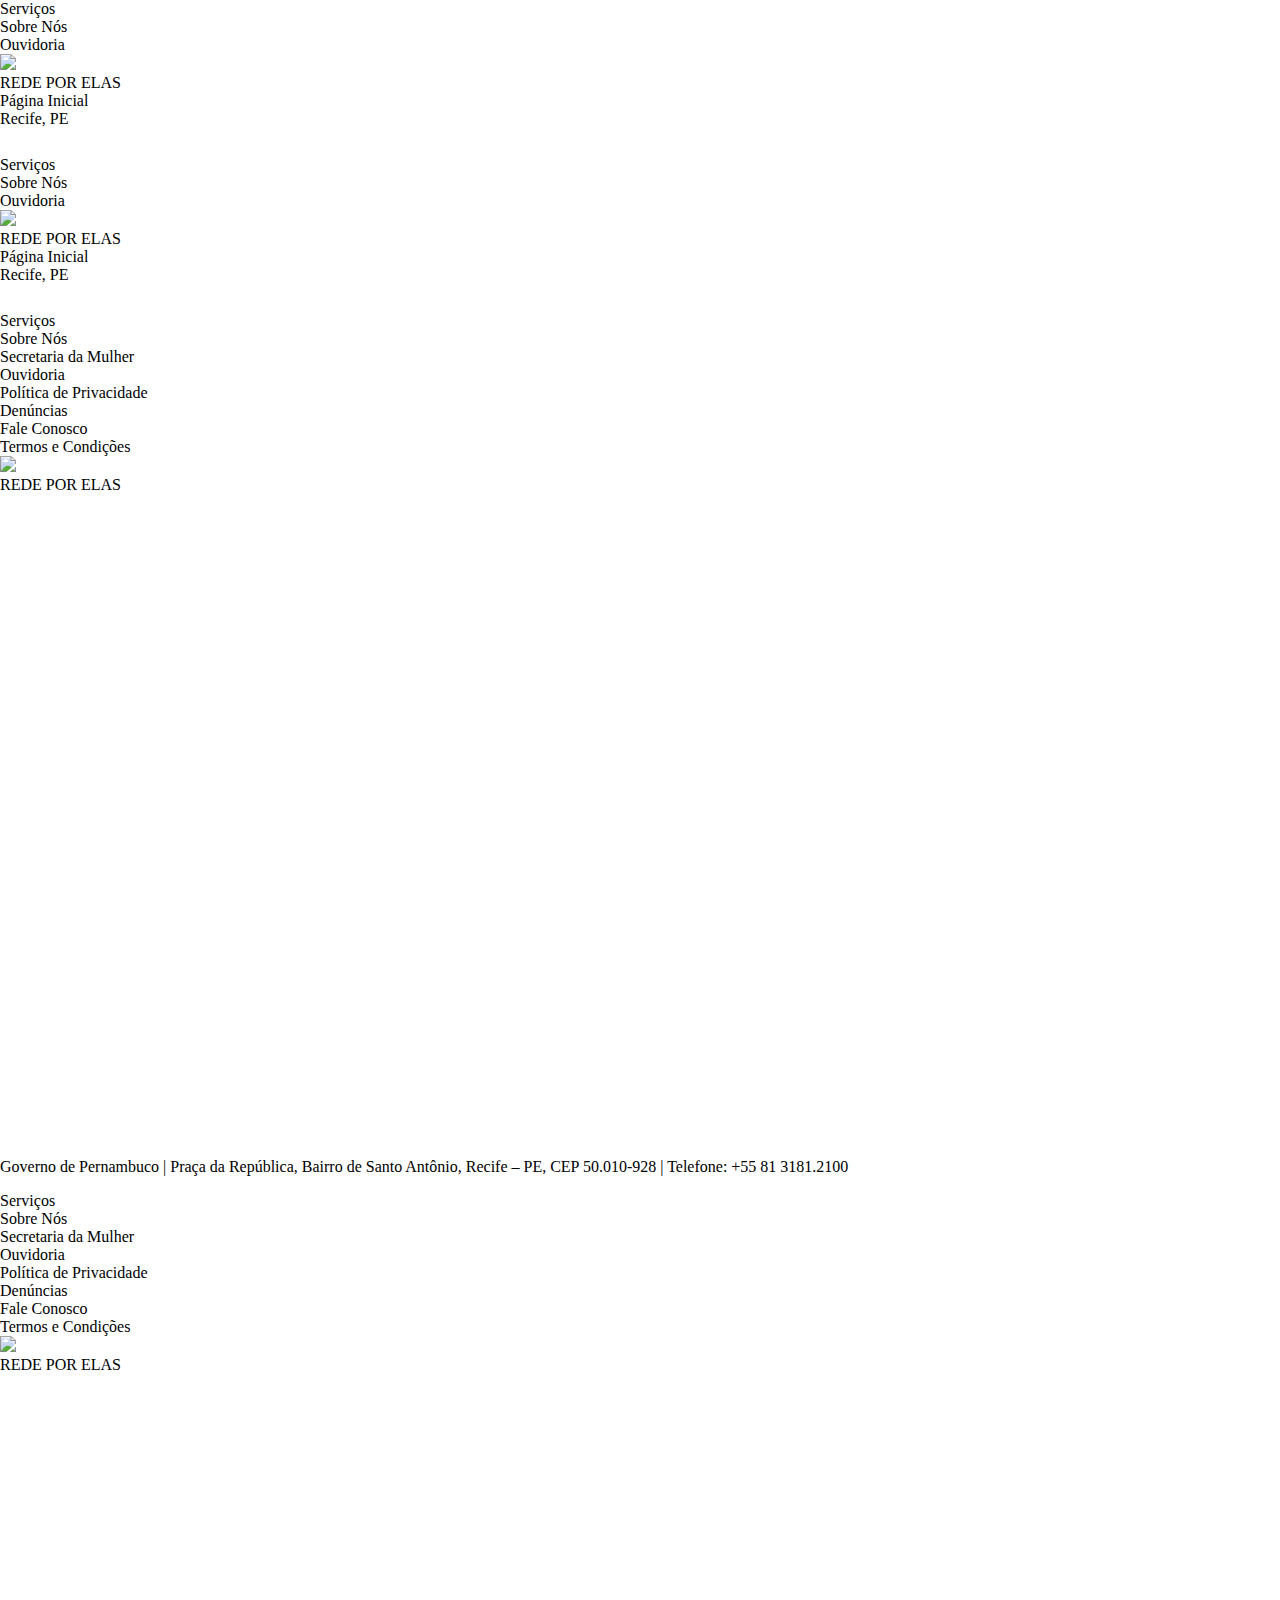
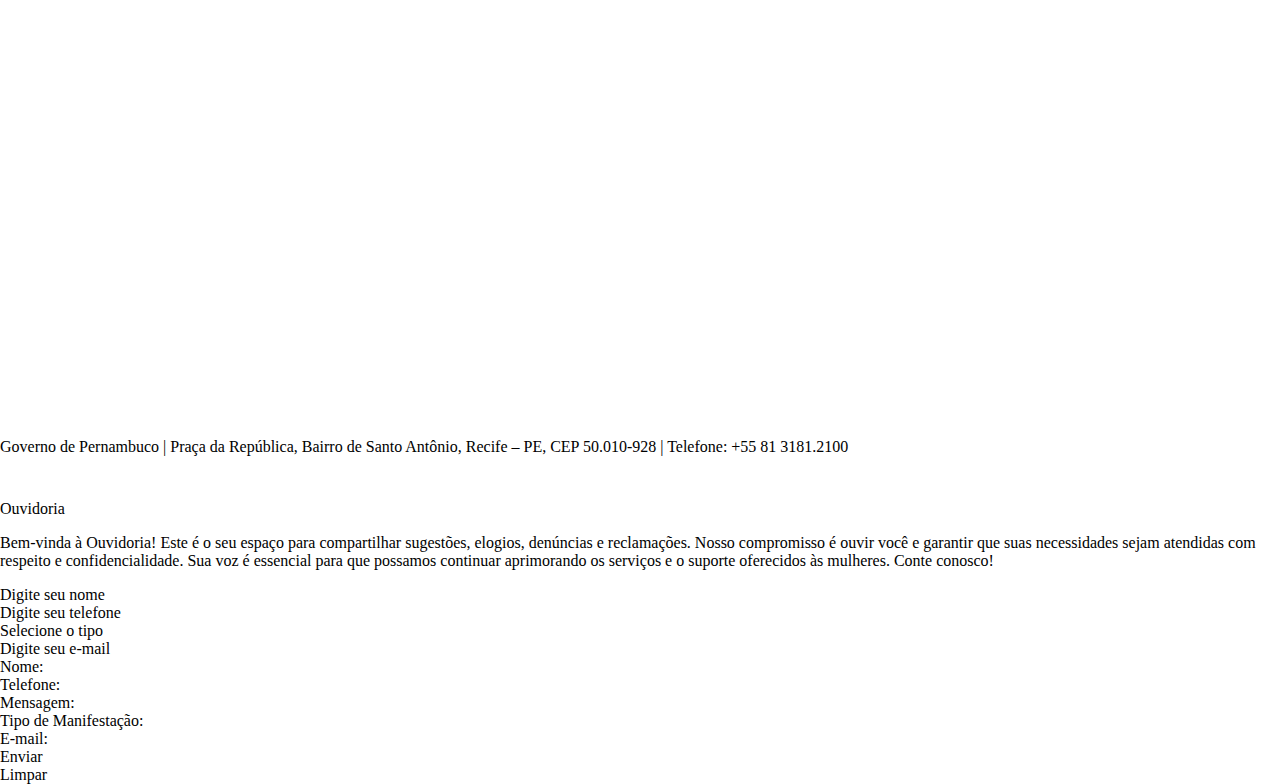
==== ouvidoria.html @ f459c1b4 "web interface ready" ====
<!DOCTYPE html>
<html>
  <head>
    <meta charset="utf-8" />
    <link rel="stylesheet" href="globals.css" />
    <link rel="stylesheet" href="style.css" />
  </head>
  <body>
    <div class="ouvidoria">
      <div class="div">
        <div class="overlap">
          <div class="nav-bar">
            <div class="servios"><div class="text-wrapper">Serviços</div></div>
            <div class="sobre-ns"><div class="text-wrapper">Sobre Nós</div></div>
            <div class="div-wrapper"><div class="text-wrapper">Ouvidoria</div></div>
            <div class="LOGO">
              <div class="overlap-group">
                <img class="logotipo-CPNE" src="img/image.svg" />
                <div class="text-wrapper-2">REDE POR ELAS</div>
              </div>
            </div>
            <div class="pgina-inicial-wrapper">
              <div class="pgina-inicial"><div class="text-wrapper">Página Inicial</div></div>
            </div>
          </div>
          <div class="barra-de-pesquisa">
            <div class="text-wrapper-3">Recife, PE</div>
            <img class="arrow-down" src="img/arrow-down.svg" />
          </div>
          <div class="nav-bar">
            <div class="servios"><div class="text-wrapper-4">Serviços</div></div>
            <div class="sobre-ns"><div class="text-wrapper-4">Sobre Nós</div></div>
            <div class="overlap-2">
              <div class="div-wrapper-2"><div class="text-wrapper-4">Ouvidoria</div></div>
              <div class="rectangle"></div>
            </div>
            <div class="LOGO">
              <div class="overlap-group">
                <img class="logotipo-CPNE" src="img/logotipo-CPNE-recuperado-1-3.svg" />
                <div class="text-wrapper-5">REDE POR ELAS</div>
              </div>
            </div>
            <div class="pgina-inicial-2"><div class="text-wrapper-4">Página Inicial</div></div>
          </div>
          <div class="barra-de-pesquisa-2">
            <div class="text-wrapper-3">Recife, PE</div>
            <img class="arrow-down" src="img/arrow-down.svg" />
          </div>
        </div>
        <div class="overlap-3">
          <div class="rodap">
            <div class="overlap-4">
              <div class="frame">
                <div class="text-wrapper-6">Serviços</div>
                <div class="text-wrapper-7">Sobre Nós</div>
                <div class="text-wrapper-8">Secretaria da Mulher</div>
                <div class="text-wrapper-7">Ouvidoria</div>
              </div>
              <div class="frame-2">
                <div class="text-wrapper-9">Política de Privacidade</div>
                <div class="text-wrapper-7">Denúncias</div>
                <div class="text-wrapper-7">Fale Conosco</div>
                <div class="text-wrapper-7">Termos e Condições</div>
              </div>
              <div class="group">
                <div class="overlap-group-2">
                  <img class="img" src="img/logotipo-CPNE-recuperado-1.svg" />
                  <div class="text-wrapper-10">REDE POR ELAS</div>
                </div>
              </div>
              <img class="govpergb" src="img/govpergb-2-1.png" />
            </div>
            <p class="p">
              Governo de Pernambuco | Praça da República, Bairro de Santo Antônio, Recife – PE, CEP 50.010-928 |
              Telefone: +55 81 3181.2100
            </p>
          </div>
          <div class="rodap">
            <div class="overlap-5">
              <div class="frame">
                <div class="text-wrapper-6">Serviços</div>
                <div class="text-wrapper-7">Sobre Nós</div>
                <div class="text-wrapper-8">Secretaria da Mulher</div>
                <div class="text-wrapper-7">Ouvidoria</div>
              </div>
              <div class="frame-2">
                <div class="text-wrapper-9">Política de Privacidade</div>
                <div class="text-wrapper-7">Denúncias</div>
                <div class="text-wrapper-7">Fale Conosco</div>
                <div class="text-wrapper-7">Termos e Condições</div>
              </div>
              <div class="group">
                <div class="overlap-group-2">
                  <img class="img" src="img/logotipo-CPNE-recuperado-1-2.svg" />
                  <div class="text-wrapper-10">REDE POR ELAS</div>
                </div>
              </div>
              <img class="govpergb" src="img/govpergb-2-1.png" />
            </div>
            <p class="p">
              Governo de Pernambuco | Praça da República, Bairro de Santo Antônio, Recife – PE, CEP 50.010-928 |
              Telefone: +55 81 3181.2100
            </p>
          </div>
        </div>
        <img class="arrow-down-2" src="img/arrow-down.svg" />
        <div class="text-wrapper-11">Ouvidoria</div>
        <p class="text-wrapper-12">
          Bem-vinda à Ouvidoria! Este é o seu espaço para compartilhar sugestões, elogios, denúncias e reclamações.
          Nosso compromisso é ouvir você e garantir que suas necessidades sejam atendidas com respeito e
          confidencialidade. Sua voz é essencial para que possamos continuar aprimorando os serviços e o suporte
          oferecidos às mulheres. Conte conosco!
        </p>
        <div class="overlap-6"><div class="text-wrapper-13">Digite seu nome</div></div>
        <div class="overlap-7">
          <div class="text-wrapper-13">Digite seu telefone</div>
          <div class="rectangle-2"></div>
        </div>
        <div class="overlap-8">
          <div class="text-wrapper-14">Selecione o tipo</div>
          <div class="rectangle-2"></div>
        </div>
        <div class="overlap-9">
          <div class="text-wrapper-15">Digite seu e-mail</div>
          <div class="rectangle-2"></div>
        </div>
        <div class="rectangle-3"></div>
        <div class="text-wrapper-16">Nome:</div>
        <div class="text-wrapper-17">Telefone:</div>
        <div class="text-wrapper-18">Mensagem:</div>
        <div class="text-wrapper-19">Tipo de Manifestação:</div>
        <div class="text-wrapper-20">E-mail:</div>
        <div class="boto-enviar"><div class="text-wrapper-21">Enviar</div></div>
        <div class="boto-limpar"><div class="text-wrapper-22">Limpar</div></div>
      </div>
    </div>
  </body>
</html>
---- globals.css ----
@import url("https://cdnjs.cloudflare.com/ajax/libs/meyer-reset/2.0/reset.min.css");
* {
  -webkit-font-smoothing: antialiased;
  box-sizing: border-box;
}
html,
body {
  margin: 0px;
  height: 100%;
}
/* a blue color as a generic focus style */
button:focus-visible {
  outline: 2px solid #4a90e2 !important;
  outline: -webkit-focus-ring-color auto 5px !important;
}
a {
  text-decoration: none;
}
---- style.css ----
.index {
    background-color: #ffffff;
    display: flex;
    flex-direction: row;
    justify-content: center;
    width: 100%;
  }
  
  .index .div {
    background-color: #ffffff;
    overflow: hidden;
    width: 1440px;
    height: 1914px;
    position: relative;
  }
  
  .index .overlap {
    position: absolute;
    width: 1440px;
    height: 122px;
    top: 0;
    left: 0;
  }
  
  .index .nav-bar {
    position: absolute;
    width: 1440px;
    height: 122px;
    top: 0;
    left: 0;
    background-color: #ffffff;
  }
  
  .index .servios {
    position: absolute;
    width: 68px;
    height: 19px;
    top: 55px;
    left: 534px;
  }
  
  .index .text-wrapper {
    position: absolute;
    top: -1px;
    left: 0;
    font-family: "Inter-SemiBold", Helvetica;
    font-weight: 600;
    color: #fa94ce;
    font-size: 16px;
    text-align: center;
    letter-spacing: 0;
    line-height: normal;
    white-space: nowrap;
  }
  
  .index .sobre-ns {
    position: absolute;
    width: 81px;
    height: 19px;
    top: 55px;
    left: 662px;
  }
  
  .index .ouvidoria {
    position: absolute;
    width: 76px;
    height: 19px;
    top: 55px;
    left: 803px;
  }
  
  .index .LOGO {
    width: 113px;
    position: absolute;
    height: 87px;
    top: 21px;
    left: 100px;
  }
  
  .index .overlap-group {
    position: relative;
    width: 111px;
    height: 87px;
  }
  
  .index .logotipo-CPNE {
    position: absolute;
    width: 98px;
    height: 87px;
    top: 0;
    left: 6px;
  }
  
  .index .text-wrapper-2 {
    position: absolute;
    width: 111px;
    top: 72px;
    left: 0;
    font-family: "Inter-SemiBold", Helvetica;
    font-weight: 600;
    color: #fa94ce;
    font-size: 9px;
    text-align: center;
    letter-spacing: 2.97px;
    line-height: 9px;
    white-space: nowrap;
  }
  
  .index .pgina-inicial-wrapper {
    position: absolute;
    width: 152px;
    height: 40px;
    top: 45px;
    left: 347px;
    background-color: #d9d9d980;
    border-radius: 16px;
  }
  
  .index .pgina-inicial {
    position: relative;
    width: 102px;
    height: 19px;
    top: 10px;
    left: 25px;
  }
  
  .index .barra-de-pesquisa {
    width: 202px;
    padding: 14.07px 30px 14.07px 43px;
    top: 41px;
    left: 1133px;
    background-color: #fa94ce;
    display: flex;
    height: 40px;
    align-items: center;
    justify-content: center;
    gap: 21px;
    position: absolute;
    border-radius: 31.98px;
  }
  
  .index .text-wrapper-3 {
    position: relative;
    width: fit-content;
    margin-top: -4.21px;
    margin-bottom: -2.93px;
    font-family: "Inter-Bold", Helvetica;
    font-weight: 700;
    color: #ffffff;
    font-size: 16px;
    text-align: center;
    letter-spacing: 0;
    line-height: normal;
    white-space: nowrap;
  }
  
  .index .arrow-down {
    position: relative;
    width: 24px;
    height: 24px;
    margin-top: -6.07px;
    margin-bottom: -6.07px;
  }
  
  .index .img {
    width: 111px;
    position: absolute;
    height: 87px;
    top: 21px;
    left: 100px;
  }
  
  .index .div-wrapper {
    position: absolute;
    width: 152px;
    height: 40px;
    top: 45px;
    left: 347px;
    background-color: #eab1b76e;
    border-radius: 16px;
  }
  
  .index .text-wrapper-4 {
    color: #d93769;
    position: absolute;
    top: -1px;
    left: 0;
    font-family: "Inter-SemiBold", Helvetica;
    font-weight: 600;
    font-size: 16px;
    text-align: center;
    letter-spacing: 0;
    line-height: normal;
    white-space: nowrap;
  }
  
  .index .barra-de-pesquisa-2 {
    width: 202px;
    padding: 14.07px 30px 14.07px 43px;
    top: 41px;
    left: 1137px;
    background-color: #d93769;
    display: flex;
    height: 40px;
    align-items: center;
    justify-content: center;
    gap: 21px;
    position: absolute;
    border-radius: 31.98px;
  }
  
  .index .overlap-2 {
    position: absolute;
    width: 1440px;
    height: 405px;
    top: 122px;
    left: 0;
    background-image: url(./img/fundo-da-barra-de-pesquisa.png);
    background-size: 100% 100%;
  }
  
  .index .overlap-wrapper {
    position: absolute;
    width: 729px;
    height: 63px;
    top: 199px;
    left: 356px;
  }
  
  .index .overlap-3 {
    position: relative;
    width: 727px;
    height: 63px;
    background-color: #ffffff;
    border-radius: 50px;
  }
  
  .index .p {
    position: absolute;
    width: 227px;
    top: 22px;
    left: 50px;
    font-family: "Inter-Medium", Helvetica;
    font-weight: 500;
    color: #a6a4a4;
    font-size: 16px;
    text-align: center;
    letter-spacing: 0;
    line-height: normal;
    white-space: nowrap;
  }
  
  .index .search-alt-light {
    position: absolute;
    width: 31px;
    height: 31px;
    top: 16px;
    left: 653px;
  }
  
  .index .overlap-group-2 {
    position: relative;
    width: 21px;
    height: 21px;
    top: 5px;
    left: 5px;
  }
  
  .index .ellipse {
    position: absolute;
    width: 18px;
    height: 18px;
    top: 0;
    left: 0;
    border-radius: 8.75px;
    border: 1px solid;
    border-color: #a6a4a4;
  }
  
  .index .ellipse-2 {
    position: absolute;
    width: 5px;
    height: 5px;
    top: 4px;
    left: 4px;
  }
  
  .index .vector {
    position: absolute;
    width: 5px;
    height: 5px;
    top: 16px;
    left: 16px;
  }
  
  .index .fundo-da-barra-de {
    position: absolute;
    width: 1440px;
    height: 405px;
    top: 0;
    left: 0;
  }
  
  .index .boto-segurana {
    width: 341px;
    align-items: center;
    justify-content: center;
    gap: 16px;
    padding: 45px 85px;
    position: absolute;
    top: 660px;
    left: 554px;
    display: flex;
    height: 155px;
    background-color: #ffffff;
    border-radius: 20px;
    border: 0.5px solid;
    border-color: #a6a4a4;
    box-shadow: 0px 4px 4px #00000040;
  }
  
  .index .shield {
    position: relative;
    width: 57px;
    height: 57px;
    margin-left: -2.5px;
  }
  
  .index .text-wrapper-5 {
    position: relative;
    width: fit-content;
    margin-right: -2.5px;
    font-family: "Inter-Medium", Helvetica;
    font-weight: 500;
    color: #d93769;
    font-size: 20px;
    text-align: center;
    letter-spacing: 0;
    line-height: normal;
    white-space: nowrap;
  }
  
  .index .overlap-4 {
    position: absolute;
    width: 341px;
    height: 155px;
    top: 850px;
    left: 166px;
    border-radius: 20px;
  }
  
  .index .boto-ouvidoria {
    width: 341px;
    align-items: center;
    gap: 18px;
    padding: 58px 105px;
    position: absolute;
    top: 0;
    left: 0;
    display: flex;
    height: 155px;
    background-color: #ffffff;
    border-radius: 20px;
    border: 0.5px solid;
    border-color: #a6a4a4;
    box-shadow: 0px 4px 4px #00000040;
  }
  
  .index .img-2 {
    position: relative;
    width: 38px;
    height: 38px;
  }
  
  .index .text-wrapper-6 {
    position: relative;
    width: fit-content;
    font-family: "Inter-Medium", Helvetica;
    font-weight: 500;
    color: #fa94ce;
    font-size: 16px;
    text-align: center;
    letter-spacing: 0;
    line-height: normal;
    white-space: nowrap;
  }
  
  .index .boto-ouvidoria-2 {
    display: flex;
    width: 341px;
    height: 155px;
    align-items: center;
    justify-content: center;
    gap: 18px;
    padding: 45px 85px;
    position: absolute;
    top: 0;
    left: 0;
    background-color: #ffffff;
    border-radius: 20px;
    border: 0.5px solid;
    border-color: #a6a4a4;
    box-shadow: 0px 4px 4px #00000040;
  }
  
  .index .img-3 {
    position: relative;
    width: 58px;
    height: 58px;
  }
  
  .index .text-wrapper-7 {
    position: relative;
    width: fit-content;
    font-family: "Inter-Medium", Helvetica;
    font-weight: 500;
    color: #d93769;
    font-size: 20px;
    text-align: center;
    letter-spacing: 0;
    line-height: normal;
    white-space: nowrap;
  }
  
  .index .overlap-5 {
    position: absolute;
    width: 341px;
    height: 155px;
    top: 1051px;
    left: 166px;
    border-radius: 20px;
  }
  
  .index .briefcase {
    position: relative;
    width: 58px;
    height: 58px;
    margin-left: -33px;
  }
  
  .index .text-wrapper-8 {
    position: relative;
    width: fit-content;
    margin-right: -33px;
    font-family: "Inter-Medium", Helvetica;
    font-weight: 500;
    color: #d93769;
    font-size: 20px;
    text-align: center;
    letter-spacing: 0;
    line-height: normal;
    white-space: nowrap;
  }
  
  .index .overlap-6 {
    position: absolute;
    width: 341px;
    height: 155px;
    top: 850px;
    left: 554px;
    border-radius: 20px;
  }
  
  .index .boto-cultura-e-arte {
    display: flex;
    width: 341px;
    height: 155px;
    align-items: center;
    gap: 16px;
    padding: 56px 77px;
    position: absolute;
    top: 0;
    left: 0;
    background-color: #ffffff;
    border-radius: 20px;
    border: 0.5px solid;
    border-color: #a6a4a4;
    box-shadow: 0px 4px 4px #00000040;
  }
  
  .index .masks {
    position: relative;
    width: 38px;
    height: 38px;
    object-fit: cover;
  }
  
  .index .boto-cultura-e-arte-2 {
    display: flex;
    width: 341px;
    height: 155px;
    align-items: center;
    justify-content: center;
    gap: 16px;
    padding: 45px 85px;
    position: absolute;
    top: 0;
    left: 0;
    background-color: #ffffff;
    border-radius: 20px;
    border: 0.5px solid;
    border-color: #a6a4a4;
    box-shadow: 0px 4px 4px #00000040;
  }
  
  .index .masks-2 {
    position: relative;
    width: 58px;
    height: 58px;
    margin-left: -5px;
    object-fit: cover;
  }
  
  .index .text-wrapper-9 {
    margin-right: -5px;
    color: #d93769;
    position: relative;
    width: fit-content;
    font-family: "Inter-Medium", Helvetica;
    font-weight: 500;
    font-size: 16px;
    text-align: center;
    letter-spacing: 0;
    line-height: normal;
    white-space: nowrap;
  }
  
  .index .overlap-7 {
    position: absolute;
    width: 341px;
    height: 155px;
    top: 850px;
    left: 942px;
    border-radius: 20px;
  }
  
  .index .text-wrapper-10 {
    position: relative;
    width: fit-content;
    font-family: "Inter-Medium", Helvetica;
    font-weight: 500;
    color: #d93769;
    font-size: 16px;
    text-align: center;
    letter-spacing: 0;
    line-height: normal;
    white-space: nowrap;
  }
  
  .index .overlap-8 {
    position: absolute;
    width: 361px;
    height: 175px;
    top: 650px;
    left: 156px;
  }
  
  .index .frame {
    display: flex;
    flex-direction: column;
    width: 361px;
    align-items: flex-start;
    gap: 10px;
    padding: 10px;
    position: absolute;
    top: 0;
    left: 0;
  }
  
  .index .boto-sade {
    flex-direction: column;
    align-items: flex-start;
    gap: 10px;
    padding: 54px 116px;
    position: relative;
    align-self: stretch;
    width: 100%;
    display: flex;
    height: 155px;
    background-color: #ffffff;
    border-radius: 20px;
    border: 0.5px solid;
    border-color: #a6a4a4;
    box-shadow: 0px 4px 4px #00000040;
  }
  
  .index .frame-2 {
    display: inline-flex;
    align-items: center;
    gap: 15px;
    position: relative;
    flex: 0 0 auto;
  }
  
  .index .goodrx-svgrepo-com {
    position: relative;
    flex: 0 0 auto;
  }
  
  .index .frame-3 {
    position: absolute;
    width: 361px;
    height: 175px;
    top: 0;
    left: 0;
  }
  
  .index .overlap-9 {
    position: absolute;
    width: 341px;
    height: 155px;
    top: 654px;
    left: 942px;
    border-radius: 20px;
  }
  
  .index .boto-denncia {
    width: 341px;
    align-items: center;
    gap: 20px;
    padding: 55px 105px;
    position: absolute;
    top: 0;
    left: 0;
    display: flex;
    height: 155px;
    background-color: #ffffff;
    border-radius: 20px;
    border: 0.5px solid;
    border-color: #a6a4a4;
    box-shadow: 0px 4px 4px #00000040;
  }
  
  .index .boto-denncia-2 {
    display: flex;
    width: 341px;
    height: 155px;
    align-items: center;
    justify-content: center;
    gap: 20px;
    padding: 45px 85px;
    position: absolute;
    top: 0;
    left: 0;
    background-color: #ffffff;
    border-radius: 20px;
    border: 0.5px solid;
    border-color: #a6a4a4;
    box-shadow: 0px 4px 4px #00000040;
  }
  
  .index .overlap-10 {
    position: absolute;
    width: 218px;
    height: 29px;
    top: 583px;
    left: 611px;
  }
  
  .index .text-wrapper-11 {
    position: absolute;
    top: 0;
    left: 0;
    font-family: "Inter-Medium", Helvetica;
    font-weight: 500;
    color: #fa94ce;
    font-size: 24px;
    text-align: center;
    letter-spacing: 0;
    line-height: normal;
  }
  
  .index .text-wrapper-12 {
    position: absolute;
    top: 0;
    left: 0;
    font-family: "Inter-Medium", Helvetica;
    font-weight: 500;
    color: #d93769;
    font-size: 24px;
    text-align: center;
    letter-spacing: 0;
    line-height: normal;
  }
  
  .index .overlap-11 {
    position: absolute;
    width: 1442px;
    height: 243px;
    top: 1671px;
    left: 0;
  }
  
  .index .rodap {
    position: absolute;
    width: 1442px;
    height: 243px;
    top: 0;
    left: 0;
  }
  
  .index .overlap-12 {
    position: absolute;
    width: 1440px;
    height: 203px;
    top: 0;
    left: 0;
    background-color: #fa94ce;
  }
  
  .index .frame-4 {
    display: flex;
    flex-direction: column;
    width: 161px;
    align-items: flex-start;
    gap: 11px;
    position: absolute;
    top: 47px;
    left: 315px;
  }
  
  .index .text-wrapper-13 {
    position: relative;
    align-self: stretch;
    margin-top: -1px;
    font-family: "Inter-SemiBold", Helvetica;
    font-weight: 600;
    color: #ffffff;
    font-size: 16px;
    letter-spacing: 0;
    line-height: normal;
  }
  
  .index .text-wrapper-14 {
    position: relative;
    align-self: stretch;
    color: #ffffff;
    font-family: "Inter-SemiBold", Helvetica;
    font-weight: 600;
    font-size: 16px;
    letter-spacing: 0;
    line-height: normal;
  }
  
  .index .text-wrapper-15 {
    position: relative;
    align-self: stretch;
    font-family: "Inter-SemiBold", Helvetica;
    font-weight: 600;
    color: #ffffff;
    font-size: 16px;
    text-align: center;
    letter-spacing: 0;
    line-height: normal;
  }
  
  .index .frame-5 {
    display: flex;
    flex-direction: column;
    width: 199px;
    align-items: flex-start;
    gap: 11px;
    position: absolute;
    top: 47px;
    left: 526px;
  }
  
  .index .text-wrapper-16 {
    position: relative;
    width: 179px;
    margin-top: -1px;
    font-family: "Inter-SemiBold", Helvetica;
    font-weight: 600;
    color: #ffffff;
    font-size: 16px;
    letter-spacing: 0;
    line-height: normal;
  }
  
  .index .group {
    position: absolute;
    width: 141px;
    height: 109px;
    top: 48px;
    left: 85px;
  }
  
  .index .overlap-group-3 {
    position: relative;
    width: 139px;
    height: 109px;
  }
  
  .index .logotipo-CPNE-2 {
    position: absolute;
    width: 123px;
    height: 109px;
    top: 0;
    left: 8px;
  }
  
  .index .text-wrapper-17 {
    position: absolute;
    width: 139px;
    top: 90px;
    left: 0;
    font-family: "Inter-Light", Helvetica;
    font-weight: 300;
    color: #ffffff;
    font-size: 11.3px;
    text-align: center;
    letter-spacing: 3.72px;
    line-height: 11.3px;
    white-space: nowrap;
  }
  
  .index .govpergb {
    position: absolute;
    width: 233px;
    height: 104px;
    top: 48px;
    left: 1107px;
    object-fit: cover;
  }
  
  .index .text-wrapper-18 {
    position: absolute;
    top: 211px;
    left: 321px;
    font-family: "Inter-Regular", Helvetica;
    font-weight: 400;
    color: #a6a4a4;
    font-size: 13px;
    text-align: center;
    letter-spacing: 0;
    line-height: normal;
  }
  
  .index .overlap-13 {
    position: absolute;
    width: 1440px;
    height: 203px;
    top: 0;
    left: 0;
    background-color: #eab1b7;
  }
  
  .index .group-2 {
    position: absolute;
    width: 139px;
    height: 109px;
    top: 48px;
    left: 85px;
  }
  
  .index .overlap-14 {
    position: absolute;
    width: 1444px;
    height: 418px;
    top: 1253px;
    left: 0;
  }
  
  .index .VOC-NO-EST-SOZINHA {
    position: absolute;
    width: 1440px;
    height: 203px;
    top: 0;
    left: 0;
    background: linear-gradient(180deg, rgb(250, 148, 206) 0%, rgb(233.38, 93.35, 179.39) 100%);
  }
  
  .index .group-3 {
    position: relative;
    width: 869px;
    height: 114px;
    top: 44px;
    left: 286px;
  }
  
  .index .text-wrapper-19 {
    font-family: "Inter-Bold", Helvetica;
    font-weight: 700;
    color: #ffffff;
    font-size: 32px;
    text-align: center;
    letter-spacing: 0;
    line-height: normal;
    position: absolute;
    top: 0;
    left: 0;
  }
  
  .index .group-4 {
    position: absolute;
    width: 873px;
    height: 58px;
    top: 56px;
    left: 0;
  }
  
  .index .element-central-de {
    position: absolute;
    top: 0;
    left: 0;
    font-family: "Inter-Bold", Helvetica;
    font-weight: 700;
    color: #ffffff;
    font-size: 24px;
    letter-spacing: 0;
    line-height: normal;
  }
  
  .index .element-pol-cia-militar {
    position: absolute;
    top: 0;
    left: 441px;
    font-family: "Inter-Bold", Helvetica;
    font-weight: 700;
    color: #ffffff;
    font-size: 24px;
    letter-spacing: 0;
    line-height: normal;
  }
  
  .index .element-disque {
    position: absolute;
    top: 0;
    left: 653px;
    font-family: "Inter-Bold", Helvetica;
    font-weight: 700;
    color: #ffffff;
    font-size: 24px;
    letter-spacing: 0;
    line-height: normal;
  }
  
  .index .FALE-COM-o-GOVERNO {
    position: absolute;
    width: 1444px;
    height: 217px;
    top: 201px;
    left: 0;
  }
  
  .index .overlap-15 {
    position: relative;
    width: 1440px;
    height: 217px;
    background-color: #ffffff;
  }
  
  .index .group-5 {
    position: absolute;
    width: 514px;
    height: 40px;
    top: 130px;
    left: 463px;
  }
  
  .index .barra-de-pesquisa-3 {
    width: 182px;
    padding: 14.07px 30px;
    top: 0;
    left: 0;
    background-color: #fa94ce;
    display: flex;
    height: 40px;
    align-items: center;
    justify-content: center;
    gap: 21px;
    position: absolute;
    border-radius: 31.98px;
  }
  
  .index .barra-de-pesquisa-4 {
    width: 273px;
    padding: 14.07px 30px 14.07px 43px;
    top: 0;
    left: 241px;
    background-color: #fa94ce;
    display: flex;
    height: 40px;
    align-items: center;
    justify-content: center;
    gap: 21px;
    position: absolute;
    border-radius: 31.98px;
  }
  
  .index .text-wrapper-20 {
    position: relative;
    width: fit-content;
    margin-top: -4.21px;
    margin-bottom: -2.93px;
    margin-left: -10.5px;
    margin-right: -10.5px;
    font-family: "Inter-Bold", Helvetica;
    font-weight: 700;
    color: #ffffff;
    font-size: 16px;
    text-align: center;
    letter-spacing: 0;
    line-height: normal;
    white-space: nowrap;
  }
  
  .index .text-wrapper-21 {
    color: #fa94ce;
    position: absolute;
    top: 49px;
    left: 537px;
    font-family: "Inter-Bold", Helvetica;
    font-weight: 700;
    font-size: 32px;
    text-align: center;
    letter-spacing: 0;
    line-height: normal;
  }
  
  .index .text-wrapper-22 {
    position: absolute;
    top: 88px;
    left: 578px;
    font-family: "Inter-Regular", Helvetica;
    font-weight: 400;
    color: #fa94ce;
    font-size: 16px;
    text-align: center;
    letter-spacing: 0;
    line-height: normal;
    white-space: nowrap;
  }
  
  .index .group-wrapper {
    width: 1440px;
    height: 203px;
    background: linear-gradient(180deg, rgb(234, 177, 183) 0%, rgb(217, 55, 105) 100%);
    position: absolute;
    top: 0;
    left: 0;
  }
  
  .index .text-wrapper-23 {
    position: absolute;
    top: 0;
    left: 0;
    font-family: "Inter-Bold", Helvetica;
    font-weight: 700;
    color: #f8eee4;
    font-size: 32px;
    text-align: center;
    letter-spacing: 0;
    line-height: normal;
  }
  
  .index .element-central-de-2 {
    position: absolute;
    top: 0;
    left: 0;
    font-family: "Inter-Bold", Helvetica;
    font-weight: 700;
    color: #f8eee4;
    font-size: 24px;
    letter-spacing: 0;
    line-height: normal;
  }
  
  .index .element-pol-cia-militar-2 {
    position: absolute;
    top: 0;
    left: 441px;
    font-family: "Inter-Bold", Helvetica;
    font-weight: 700;
    color: #f8eee4;
    font-size: 24px;
    letter-spacing: 0;
    line-height: normal;
  }
  
  .index .element-disque-2 {
    position: absolute;
    top: 0;
    left: 653px;
    font-family: "Inter-Bold", Helvetica;
    font-weight: 700;
    color: #f8eee4;
    font-size: 24px;
    letter-spacing: 0;
    line-height: normal;
  }
  
  .index .barra-de-pesquisa-5 {
    width: 182px;
    padding: 14.07px 30px;
    top: 0;
    left: 0;
    background-color: #d93769;
    display: flex;
    height: 40px;
    align-items: center;
    justify-content: center;
    gap: 21px;
    position: absolute;
    border-radius: 31.98px;
  }
  
  .index .barra-de-pesquisa-6 {
    width: 273px;
    padding: 14.07px 30px 14.07px 43px;
    top: 0;
    left: 241px;
    background-color: #d93769;
    display: flex;
    height: 40px;
    align-items: center;
    justify-content: center;
    gap: 21px;
    position: absolute;
    border-radius: 31.98px;
  }
  
  .index .text-wrapper-24 {
    color: #d93769;
    position: absolute;
    top: 49px;
    left: 537px;
    font-family: "Inter-Bold", Helvetica;
    font-weight: 700;
    font-size: 32px;
    text-align: center;
    letter-spacing: 0;
    line-height: normal;
  }
  
  .index .text-wrapper-25 {
    position: absolute;
    top: 88px;
    left: 578px;
    font-family: "Inter-Regular", Helvetica;
    font-weight: 400;
    color: #d93769;
    font-size: 16px;
    text-align: center;
    letter-spacing: 0;
    line-height: normal;
    white-space: nowrap;
  }
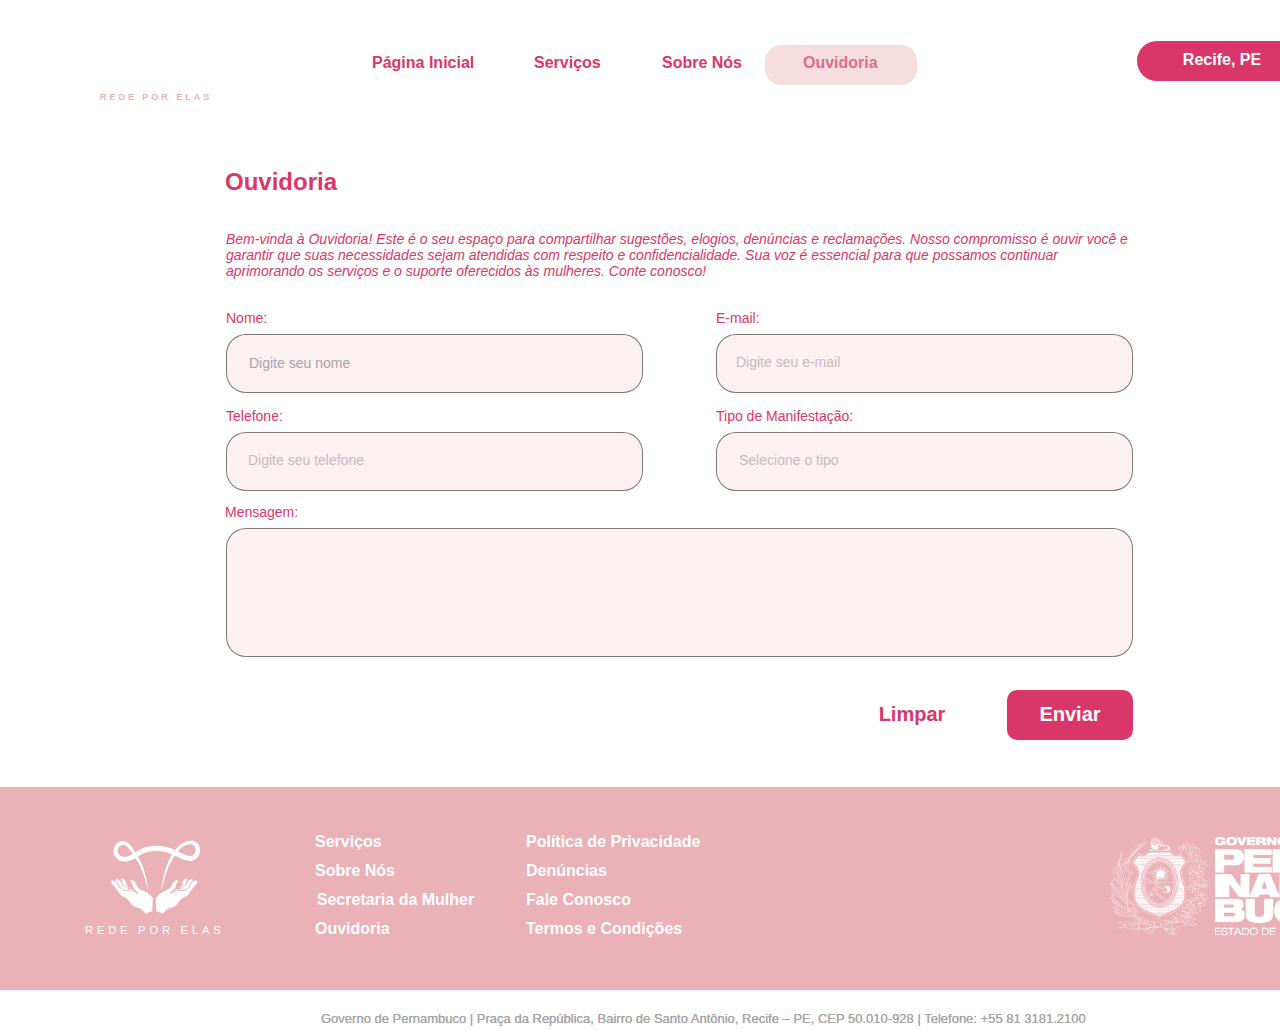
==== commit b581b8b6: "details" ====
--- a/ouvidoria.html
+++ b/ouvidoria.html
@@ -36,7 +36,7 @@
             </div>
             <div class="LOGO">
               <div class="overlap-group">
-                <img class="logotipo-CPNE" src="img/logotipo-CPNE-recuperado-1-3.svg" />
+                <img class="logotipo-CPNE" src="img/logotipo-CPNE-recuperado-1.svg" />
                 <div class="text-wrapper-5">REDE POR ELAS</div>
               </div>
             </div>
@@ -91,7 +91,7 @@
               </div>
               <div class="group">
                 <div class="overlap-group-2">
-                  <img class="img" src="img/logotipo-CPNE-recuperado-1-2.svg" />
+                  <img class="img" src="img/logotipo-CPNE-recuperado-1.svg" />
                   <div class="text-wrapper-10">REDE POR ELAS</div>
                 </div>
               </div>
--- a/style.css
+++ b/style.css
@@ -1145,4 +1145,2780 @@
     letter-spacing: 0;
     line-height: normal;
     white-space: nowrap;
+  }
+
+  .servios {
+    background-color: #ffffff;
+    display: flex;
+    flex-direction: row;
+    justify-content: center;
+    width: 100%;
+  }
+  
+  .servios .div {
+    background-color: #ffffff;
+    overflow: hidden;
+    width: 1440px;
+    height: 1499px;
+    position: relative;
+  }
+  
+  .servios .overlap {
+    position: absolute;
+    width: 1440px;
+    height: 122px;
+    top: 0;
+    left: 0;
+  }
+  
+  .servios .nav-bar {
+    position: absolute;
+    width: 1440px;
+    height: 122px;
+    top: 0;
+    left: 0;
+    background-color: #ffffff;
+  }
+  
+  .servios .div-wrapper {
+    position: absolute;
+    width: 68px;
+    height: 19px;
+    top: 55px;
+    left: 534px;
+  }
+  
+  .servios .text-wrapper {
+    position: absolute;
+    top: -1px;
+    left: 0;
+    font-family: "Inter-SemiBold", Helvetica;
+    font-weight: 600;
+    color: #fa94ce;
+    font-size: 16px;
+    text-align: center;
+    letter-spacing: 0;
+    line-height: normal;
+    white-space: nowrap;
+  }
+  
+  .servios .sobre-ns {
+    position: absolute;
+    width: 81px;
+    height: 19px;
+    top: 55px;
+    left: 662px;
+  }
+  
+  .servios .ouvidoria {
+    position: absolute;
+    width: 76px;
+    height: 19px;
+    top: 55px;
+    left: 803px;
+  }
+  
+  .servios .LOGO {
+    position: absolute;
+    width: 113px;
+    height: 87px;
+    top: 21px;
+    left: 100px;
+  }
+  
+  .servios .overlap-group {
+    position: relative;
+    width: 111px;
+    height: 87px;
+  }
+  
+  .servios .logotipo-CPNE {
+    position: absolute;
+    width: 98px;
+    height: 87px;
+    top: 0;
+    left: 6px;
+  }
+  
+  .servios .text-wrapper-2 {
+    color: #fa94ce;
+    position: absolute;
+    width: 111px;
+    top: 72px;
+    left: 0;
+    font-family: "Inter-SemiBold", Helvetica;
+    font-weight: 600;
+    font-size: 9px;
+    text-align: center;
+    letter-spacing: 2.97px;
+    line-height: 9px;
+    white-space: nowrap;
+  }
+  
+  .servios .pgina-inicial-wrapper {
+    position: absolute;
+    width: 152px;
+    height: 40px;
+    top: 45px;
+    left: 347px;
+    background-color: #d9d9d980;
+    border-radius: 16px;
+  }
+  
+  .servios .pgina-inicial {
+    position: relative;
+    width: 102px;
+    height: 19px;
+    top: 10px;
+    left: 25px;
+  }
+  
+  .servios .barra-de-pesquisa {
+    display: flex;
+    width: 202px;
+    height: 40px;
+    align-items: center;
+    justify-content: center;
+    gap: 21px;
+    padding: 14.07px 30px 14.07px 43px;
+    position: absolute;
+    top: 41px;
+    left: 1133px;
+    background-color: #fa94ce;
+    border-radius: 31.98px;
+  }
+  
+  .servios .text-wrapper-3 {
+    position: relative;
+    width: fit-content;
+    margin-top: -4.21px;
+    margin-bottom: -2.93px;
+    font-family: "Inter-Bold", Helvetica;
+    font-weight: 700;
+    color: #ffffff;
+    font-size: 16px;
+    text-align: center;
+    letter-spacing: 0;
+    line-height: normal;
+    white-space: nowrap;
+  }
+  
+  .servios .arrow-down {
+    position: relative;
+    width: 24px;
+    height: 24px;
+    margin-top: -6.07px;
+    margin-bottom: -6.07px;
+  }
+  
+  .servios .overlap-2 {
+    position: absolute;
+    width: 152px;
+    height: 40px;
+    top: 45px;
+    left: 491px;
+    border-radius: 16px;
+  }
+  
+  .servios .div-wrapper-2 {
+    position: absolute;
+    width: 68px;
+    height: 19px;
+    top: 10px;
+    left: 43px;
+  }
+  
+  .servios .text-wrapper-4 {
+    position: absolute;
+    top: -1px;
+    left: 0;
+    font-family: "Inter-SemiBold", Helvetica;
+    font-weight: 600;
+    color: #d93769;
+    font-size: 16px;
+    text-align: center;
+    letter-spacing: 0;
+    line-height: normal;
+    white-space: nowrap;
+  }
+  
+  .servios .rectangle {
+    position: absolute;
+    width: 152px;
+    height: 40px;
+    top: 0;
+    left: 0;
+    background-color: #eab1b76e;
+    border-radius: 16px;
+  }
+  
+  .servios .text-wrapper-5 {
+    color: #eab1b7;
+    position: absolute;
+    width: 111px;
+    top: 72px;
+    left: 0;
+    font-family: "Inter-SemiBold", Helvetica;
+    font-weight: 600;
+    font-size: 9px;
+    text-align: center;
+    letter-spacing: 2.97px;
+    line-height: 9px;
+    white-space: nowrap;
+  }
+  
+  .servios .pgina-inicial-2 {
+    position: absolute;
+    width: 102px;
+    height: 19px;
+    top: 55px;
+    left: 372px;
+  }
+  
+  .servios .barra-de-pesquisa-2 {
+    width: 202px;
+    padding: 14.07px 30px 14.07px 43px;
+    top: 41px;
+    left: 1137px;
+    background-color: #d93769;
+    display: flex;
+    height: 40px;
+    align-items: center;
+    justify-content: center;
+    gap: 21px;
+    position: absolute;
+    border-radius: 31.98px;
+  }
+  
+  .servios .boto-segurana {
+    width: 341px;
+    align-items: center;
+    justify-content: center;
+    gap: 16px;
+    padding: 45px 85px;
+    position: absolute;
+    top: 245px;
+    left: 554px;
+    display: flex;
+    height: 155px;
+    background-color: #ffffff;
+    border-radius: 20px;
+    border: 0.5px solid;
+    border-color: #a6a4a4;
+    box-shadow: 0px 4px 4px #00000040;
+  }
+  
+  .servios .shield {
+    position: relative;
+    width: 57px;
+    height: 57px;
+    margin-left: -2.5px;
+  }
+  
+  .servios .text-wrapper-6 {
+    position: relative;
+    width: fit-content;
+    margin-right: -2.5px;
+    font-family: "Inter-Medium", Helvetica;
+    font-weight: 500;
+    color: #d93769;
+    font-size: 20px;
+    text-align: center;
+    letter-spacing: 0;
+    line-height: normal;
+    white-space: nowrap;
+  }
+  
+  .servios .overlap-3 {
+    position: absolute;
+    width: 341px;
+    height: 155px;
+    top: 435px;
+    left: 166px;
+    border-radius: 20px;
+  }
+  
+  .servios .boto-ouvidoria {
+    width: 341px;
+    align-items: center;
+    gap: 18px;
+    padding: 58px 105px;
+    position: absolute;
+    top: 0;
+    left: 0;
+    display: flex;
+    height: 155px;
+    background-color: #ffffff;
+    border-radius: 20px;
+    border: 0.5px solid;
+    border-color: #a6a4a4;
+    box-shadow: 0px 4px 4px #00000040;
+  }
+  
+  .servios .img {
+    position: relative;
+    width: 38px;
+    height: 38px;
+  }
+  
+  .servios .text-wrapper-7 {
+    position: relative;
+    width: fit-content;
+    font-family: "Inter-Medium", Helvetica;
+    font-weight: 500;
+    color: #fa94ce;
+    font-size: 16px;
+    text-align: center;
+    letter-spacing: 0;
+    line-height: normal;
+    white-space: nowrap;
+  }
+  
+  .servios .boto-ouvidoria-2 {
+    display: flex;
+    width: 341px;
+    height: 155px;
+    align-items: center;
+    justify-content: center;
+    gap: 18px;
+    padding: 45px 85px;
+    position: absolute;
+    top: 0;
+    left: 0;
+    background-color: #ffffff;
+    border-radius: 20px;
+    border: 0.5px solid;
+    border-color: #a6a4a4;
+    box-shadow: 0px 4px 4px #00000040;
+  }
+  
+  .servios .img-2 {
+    position: relative;
+    width: 58px;
+    height: 58px;
+  }
+  
+  .servios .text-wrapper-8 {
+    position: relative;
+    width: fit-content;
+    font-family: "Inter-Medium", Helvetica;
+    font-weight: 500;
+    color: #d93769;
+    font-size: 20px;
+    text-align: center;
+    letter-spacing: 0;
+    line-height: normal;
+    white-space: nowrap;
+  }
+  
+  .servios .overlap-4 {
+    position: absolute;
+    width: 341px;
+    height: 155px;
+    top: 636px;
+    left: 166px;
+    border-radius: 20px;
+  }
+  
+  .servios .briefcase {
+    position: relative;
+    width: 58px;
+    height: 58px;
+    margin-left: -33px;
+  }
+  
+  .servios .text-wrapper-9 {
+    position: relative;
+    width: fit-content;
+    margin-right: -33px;
+    font-family: "Inter-Medium", Helvetica;
+    font-weight: 500;
+    color: #d93769;
+    font-size: 20px;
+    text-align: center;
+    letter-spacing: 0;
+    line-height: normal;
+    white-space: nowrap;
+  }
+  
+  .servios .overlap-5 {
+    position: absolute;
+    width: 341px;
+    height: 155px;
+    top: 435px;
+    left: 554px;
+    border-radius: 20px;
+  }
+  
+  .servios .boto-cultura-e-arte {
+    display: flex;
+    width: 341px;
+    height: 155px;
+    align-items: center;
+    gap: 16px;
+    padding: 56px 77px;
+    position: absolute;
+    top: 0;
+    left: 0;
+    background-color: #ffffff;
+    border-radius: 20px;
+    border: 0.5px solid;
+    border-color: #a6a4a4;
+    box-shadow: 0px 4px 4px #00000040;
+  }
+  
+  .servios .masks {
+    position: relative;
+    width: 38px;
+    height: 38px;
+    object-fit: cover;
+  }
+  
+  .servios .boto-cultura-e-arte-2 {
+    display: flex;
+    width: 341px;
+    height: 155px;
+    align-items: center;
+    justify-content: center;
+    gap: 16px;
+    padding: 45px 85px;
+    position: absolute;
+    top: 0;
+    left: 0;
+    background-color: #ffffff;
+    border-radius: 20px;
+    border: 0.5px solid;
+    border-color: #a6a4a4;
+    box-shadow: 0px 4px 4px #00000040;
+  }
+  
+  .servios .masks-2 {
+    position: relative;
+    width: 58px;
+    height: 58px;
+    margin-left: -5px;
+    object-fit: cover;
+  }
+  
+  .servios .text-wrapper-10 {
+    margin-right: -5px;
+    color: #d93769;
+    position: relative;
+    width: fit-content;
+    font-family: "Inter-Medium", Helvetica;
+    font-weight: 500;
+    font-size: 16px;
+    text-align: center;
+    letter-spacing: 0;
+    line-height: normal;
+    white-space: nowrap;
+  }
+  
+  .servios .overlap-6 {
+    position: absolute;
+    width: 341px;
+    height: 155px;
+    top: 435px;
+    left: 942px;
+    border-radius: 20px;
+  }
+  
+  .servios .text-wrapper-11 {
+    position: relative;
+    width: fit-content;
+    font-family: "Inter-Medium", Helvetica;
+    font-weight: 500;
+    color: #d93769;
+    font-size: 16px;
+    text-align: center;
+    letter-spacing: 0;
+    line-height: normal;
+    white-space: nowrap;
+  }
+  
+  .servios .overlap-7 {
+    position: absolute;
+    width: 361px;
+    height: 175px;
+    top: 235px;
+    left: 156px;
+  }
+  
+  .servios .frame {
+    display: flex;
+    flex-direction: column;
+    width: 361px;
+    align-items: flex-start;
+    gap: 10px;
+    padding: 10px;
+    position: absolute;
+    top: 0;
+    left: 0;
+  }
+  
+  .servios .boto-sade {
+    flex-direction: column;
+    align-items: flex-start;
+    gap: 10px;
+    padding: 54px 116px;
+    position: relative;
+    align-self: stretch;
+    width: 100%;
+    display: flex;
+    height: 155px;
+    background-color: #ffffff;
+    border-radius: 20px;
+    border: 0.5px solid;
+    border-color: #a6a4a4;
+    box-shadow: 0px 4px 4px #00000040;
+  }
+  
+  .servios .frame-2 {
+    display: inline-flex;
+    align-items: center;
+    gap: 15px;
+    position: relative;
+    flex: 0 0 auto;
+  }
+  
+  .servios .goodrx-svgrepo-com {
+    position: relative;
+    flex: 0 0 auto;
+  }
+  
+  .servios .boto-sade-wrapper {
+    display: flex;
+    flex-direction: column;
+    width: 361px;
+    align-items: center;
+    justify-content: center;
+    gap: 10px;
+    padding: 10px;
+    position: absolute;
+    top: 0;
+    left: 0;
+  }
+  
+  .servios .frame-wrapper {
+    display: flex;
+    flex-direction: column;
+    height: 155px;
+    align-items: flex-start;
+    gap: 10px;
+    padding: 45px 85px;
+    position: relative;
+    align-self: stretch;
+    width: 100%;
+    background-color: #ffffff;
+    border-radius: 20px;
+    border: 0.5px solid;
+    border-color: #a6a4a4;
+    box-shadow: 0px 4px 4px #00000040;
+  }
+  
+  .servios .frame-3 {
+    display: flex;
+    width: 139px;
+    height: 58px;
+    align-items: center;
+    gap: 15px;
+    position: relative;
+  }
+  
+  .servios .overlap-8 {
+    position: absolute;
+    width: 341px;
+    height: 155px;
+    top: 239px;
+    left: 942px;
+    border-radius: 20px;
+  }
+  
+  .servios .boto-denncia {
+    width: 341px;
+    align-items: center;
+    gap: 20px;
+    padding: 55px 105px;
+    position: absolute;
+    top: 0;
+    left: 0;
+    display: flex;
+    height: 155px;
+    background-color: #ffffff;
+    border-radius: 20px;
+    border: 0.5px solid;
+    border-color: #a6a4a4;
+    box-shadow: 0px 4px 4px #00000040;
+  }
+  
+  .servios .boto-denncia-2 {
+    display: flex;
+    width: 341px;
+    height: 155px;
+    align-items: center;
+    justify-content: center;
+    gap: 20px;
+    padding: 45px 85px;
+    position: absolute;
+    top: 0;
+    left: 0;
+    background-color: #ffffff;
+    border-radius: 20px;
+    border: 0.5px solid;
+    border-color: #a6a4a4;
+    box-shadow: 0px 4px 4px #00000040;
+  }
+  
+  .servios .overlap-9 {
+    position: absolute;
+    width: 218px;
+    height: 29px;
+    top: 168px;
+    left: 611px;
+  }
+  
+  .servios .text-wrapper-12 {
+    position: absolute;
+    top: 0;
+    left: 0;
+    font-family: "Inter-Medium", Helvetica;
+    font-weight: 500;
+    color: #fa94ce;
+    font-size: 24px;
+    text-align: center;
+    letter-spacing: 0;
+    line-height: normal;
+  }
+  
+  .servios .text-wrapper-13 {
+    position: absolute;
+    top: 0;
+    left: 0;
+    font-family: "Inter-Medium", Helvetica;
+    font-weight: 500;
+    color: #d93769;
+    font-size: 24px;
+    text-align: center;
+    letter-spacing: 0;
+    line-height: normal;
+  }
+  
+  .servios .overlap-10 {
+    position: absolute;
+    width: 1442px;
+    height: 243px;
+    top: 1256px;
+    left: 0;
+  }
+  
+  .servios .rodap {
+    position: absolute;
+    width: 1442px;
+    height: 243px;
+    top: 0;
+    left: 0;
+  }
+  
+  .servios .overlap-11 {
+    position: absolute;
+    width: 1440px;
+    height: 203px;
+    top: 0;
+    left: 0;
+    background-color: #fa94ce;
+  }
+  
+  .servios .frame-4 {
+    display: flex;
+    flex-direction: column;
+    width: 161px;
+    align-items: flex-start;
+    gap: 11px;
+    position: absolute;
+    top: 47px;
+    left: 315px;
+  }
+  
+  .servios .text-wrapper-14 {
+    position: relative;
+    align-self: stretch;
+    margin-top: -1px;
+    font-family: "Inter-SemiBold", Helvetica;
+    font-weight: 600;
+    color: #ffffff;
+    font-size: 16px;
+    letter-spacing: 0;
+    line-height: normal;
+  }
+  
+  .servios .text-wrapper-15 {
+    position: relative;
+    align-self: stretch;
+    color: #ffffff;
+    font-family: "Inter-SemiBold", Helvetica;
+    font-weight: 600;
+    font-size: 16px;
+    letter-spacing: 0;
+    line-height: normal;
+  }
+  
+  .servios .text-wrapper-16 {
+    position: relative;
+    align-self: stretch;
+    font-family: "Inter-SemiBold", Helvetica;
+    font-weight: 600;
+    color: #ffffff;
+    font-size: 16px;
+    text-align: center;
+    letter-spacing: 0;
+    line-height: normal;
+  }
+  
+  .servios .frame-5 {
+    display: flex;
+    flex-direction: column;
+    width: 199px;
+    align-items: flex-start;
+    gap: 11px;
+    position: absolute;
+    top: 47px;
+    left: 526px;
+  }
+  
+  .servios .text-wrapper-17 {
+    position: relative;
+    width: 179px;
+    margin-top: -1px;
+    font-family: "Inter-SemiBold", Helvetica;
+    font-weight: 600;
+    color: #ffffff;
+    font-size: 16px;
+    letter-spacing: 0;
+    line-height: normal;
+  }
+  
+  .servios .group {
+    position: absolute;
+    width: 141px;
+    height: 109px;
+    top: 48px;
+    left: 85px;
+  }
+  
+  .servios .overlap-group-2 {
+    position: relative;
+    width: 139px;
+    height: 109px;
+  }
+  
+  .servios .logotipo-CPNE-2 {
+    position: absolute;
+    width: 123px;
+    height: 109px;
+    top: 0;
+    left: 8px;
+  }
+  
+  .servios .text-wrapper-18 {
+    position: absolute;
+    width: 139px;
+    top: 90px;
+    left: 0;
+    font-family: "Inter-Light", Helvetica;
+    font-weight: 300;
+    color: #ffffff;
+    font-size: 11.3px;
+    text-align: center;
+    letter-spacing: 3.72px;
+    line-height: 11.3px;
+    white-space: nowrap;
+  }
+  
+  .servios .govpergb {
+    position: absolute;
+    width: 233px;
+    height: 104px;
+    top: 48px;
+    left: 1107px;
+    object-fit: cover;
+  }
+  
+  .servios .p {
+    position: absolute;
+    top: 211px;
+    left: 321px;
+    font-family: "Inter-Regular", Helvetica;
+    font-weight: 400;
+    color: #a6a4a4;
+    font-size: 13px;
+    text-align: center;
+    letter-spacing: 0;
+    line-height: normal;
+  }
+  
+  .servios .overlap-12 {
+    position: absolute;
+    width: 1440px;
+    height: 203px;
+    top: 0;
+    left: 0;
+    background-color: #eab1b7;
+  }
+  
+  .servios .overlap-13 {
+    position: absolute;
+    width: 1444px;
+    height: 418px;
+    top: 838px;
+    left: 0;
+  }
+  
+  .servios .VOC-NO-EST-SOZINHA {
+    position: absolute;
+    width: 1440px;
+    height: 203px;
+    top: 0;
+    left: 0;
+    background: linear-gradient(180deg, rgb(250, 148, 206) 0%, rgb(233.38, 93.35, 179.39) 100%);
+  }
+  
+  .servios .group-2 {
+    position: relative;
+    width: 869px;
+    height: 114px;
+    top: 44px;
+    left: 286px;
+  }
+  
+  .servios .text-wrapper-19 {
+    font-family: "Inter-Bold", Helvetica;
+    font-weight: 700;
+    color: #ffffff;
+    font-size: 32px;
+    text-align: center;
+    letter-spacing: 0;
+    line-height: normal;
+    position: absolute;
+    top: 0;
+    left: 0;
+  }
+  
+  .servios .group-3 {
+    position: absolute;
+    width: 873px;
+    height: 58px;
+    top: 56px;
+    left: 0;
+  }
+  
+  .servios .element-central-de {
+    position: absolute;
+    top: 0;
+    left: 0;
+    font-family: "Inter-Bold", Helvetica;
+    font-weight: 700;
+    color: #ffffff;
+    font-size: 24px;
+    letter-spacing: 0;
+    line-height: normal;
+  }
+  
+  .servios .element-pol-cia-militar {
+    position: absolute;
+    top: 0;
+    left: 441px;
+    font-family: "Inter-Bold", Helvetica;
+    font-weight: 700;
+    color: #ffffff;
+    font-size: 24px;
+    letter-spacing: 0;
+    line-height: normal;
+  }
+  
+  .servios .element-disque {
+    position: absolute;
+    top: 0;
+    left: 653px;
+    font-family: "Inter-Bold", Helvetica;
+    font-weight: 700;
+    color: #ffffff;
+    font-size: 24px;
+    letter-spacing: 0;
+    line-height: normal;
+  }
+  
+  .servios .FALE-COM-o-GOVERNO {
+    position: absolute;
+    width: 1444px;
+    height: 217px;
+    top: 201px;
+    left: 0;
+  }
+  
+  .servios .overlap-14 {
+    position: relative;
+    width: 1440px;
+    height: 217px;
+    background-color: #ffffff;
+  }
+  
+  .servios .group-4 {
+    position: absolute;
+    width: 514px;
+    height: 40px;
+    top: 130px;
+    left: 463px;
+  }
+  
+  .servios .barra-de-pesquisa-3 {
+    width: 182px;
+    padding: 14.07px 30px;
+    top: 0;
+    left: 0;
+    background-color: #fa94ce;
+    display: flex;
+    height: 40px;
+    align-items: center;
+    justify-content: center;
+    gap: 21px;
+    position: absolute;
+    border-radius: 31.98px;
+  }
+  
+  .servios .barra-de-pesquisa-4 {
+    width: 273px;
+    padding: 14.07px 30px 14.07px 43px;
+    top: 0;
+    left: 241px;
+    background-color: #fa94ce;
+    display: flex;
+    height: 40px;
+    align-items: center;
+    justify-content: center;
+    gap: 21px;
+    position: absolute;
+    border-radius: 31.98px;
+  }
+  
+  .servios .text-wrapper-20 {
+    position: relative;
+    width: fit-content;
+    margin-top: -4.21px;
+    margin-bottom: -2.93px;
+    margin-left: -10.5px;
+    margin-right: -10.5px;
+    font-family: "Inter-Bold", Helvetica;
+    font-weight: 700;
+    color: #ffffff;
+    font-size: 16px;
+    text-align: center;
+    letter-spacing: 0;
+    line-height: normal;
+    white-space: nowrap;
+  }
+  
+  .servios .text-wrapper-21 {
+    color: #fa94ce;
+    position: absolute;
+    top: 49px;
+    left: 537px;
+    font-family: "Inter-Bold", Helvetica;
+    font-weight: 700;
+    font-size: 32px;
+    text-align: center;
+    letter-spacing: 0;
+    line-height: normal;
+  }
+  
+  .servios .text-wrapper-22 {
+    position: absolute;
+    top: 88px;
+    left: 578px;
+    font-family: "Inter-Regular", Helvetica;
+    font-weight: 400;
+    color: #fa94ce;
+    font-size: 16px;
+    text-align: center;
+    letter-spacing: 0;
+    line-height: normal;
+    white-space: nowrap;
+  }
+  
+  .servios .group-wrapper {
+    width: 1440px;
+    height: 203px;
+    background: linear-gradient(180deg, rgb(234, 177, 183) 0%, rgb(217, 55, 105) 100%);
+    position: absolute;
+    top: 0;
+    left: 0;
+  }
+  
+  .servios .text-wrapper-23 {
+    position: absolute;
+    top: 0;
+    left: 0;
+    font-family: "Inter-Bold", Helvetica;
+    font-weight: 700;
+    color: #f8eee4;
+    font-size: 32px;
+    text-align: center;
+    letter-spacing: 0;
+    line-height: normal;
+  }
+  
+  .servios .element-central-de-2 {
+    position: absolute;
+    top: 0;
+    left: 0;
+    font-family: "Inter-Bold", Helvetica;
+    font-weight: 700;
+    color: #f8eee4;
+    font-size: 24px;
+    letter-spacing: 0;
+    line-height: normal;
+  }
+  
+  .servios .element-pol-cia-militar-2 {
+    position: absolute;
+    top: 0;
+    left: 441px;
+    font-family: "Inter-Bold", Helvetica;
+    font-weight: 700;
+    color: #f8eee4;
+    font-size: 24px;
+    letter-spacing: 0;
+    line-height: normal;
+  }
+  
+  .servios .element-disque-2 {
+    position: absolute;
+    top: 0;
+    left: 653px;
+    font-family: "Inter-Bold", Helvetica;
+    font-weight: 700;
+    color: #f8eee4;
+    font-size: 24px;
+    letter-spacing: 0;
+    line-height: normal;
+  }
+  
+  .servios .barra-de-pesquisa-5 {
+    width: 182px;
+    padding: 14.07px 30px;
+    top: 0;
+    left: 0;
+    background-color: #d93769;
+    display: flex;
+    height: 40px;
+    align-items: center;
+    justify-content: center;
+    gap: 21px;
+    position: absolute;
+    border-radius: 31.98px;
+  }
+  
+  .servios .barra-de-pesquisa-6 {
+    width: 273px;
+    padding: 14.07px 30px 14.07px 43px;
+    top: 0;
+    left: 241px;
+    background-color: #d93769;
+    display: flex;
+    height: 40px;
+    align-items: center;
+    justify-content: center;
+    gap: 21px;
+    position: absolute;
+    border-radius: 31.98px;
+  }
+  
+  .servios .text-wrapper-24 {
+    color: #d93769;
+    position: absolute;
+    top: 49px;
+    left: 537px;
+    font-family: "Inter-Bold", Helvetica;
+    font-weight: 700;
+    font-size: 32px;
+    text-align: center;
+    letter-spacing: 0;
+    line-height: normal;
+  }
+  
+  .servios .text-wrapper-25 {
+    position: absolute;
+    top: 88px;
+    left: 578px;
+    font-family: "Inter-Regular", Helvetica;
+    font-weight: 400;
+    color: #d93769;
+    font-size: 16px;
+    text-align: center;
+    letter-spacing: 0;
+    line-height: normal;
+    white-space: nowrap;
+  }
+
+  .sobre-ns {
+    background-color: #ffffff;
+    display: flex;
+    flex-direction: row;
+    justify-content: center;
+    width: 100%;
+  }
+  
+  .sobre-ns .div {
+    background-color: #ffffff;
+    overflow: hidden;
+    width: 1440px;
+    height: 933px;
+    position: relative;
+  }
+  
+  .sobre-ns .overlap {
+    position: absolute;
+    width: 1440px;
+    height: 122px;
+    top: 0;
+    left: 0;
+  }
+  
+  .sobre-ns .nav-bar {
+    position: absolute;
+    width: 1440px;
+    height: 122px;
+    top: 0;
+    left: 0;
+    background-color: #ffffff;
+  }
+  
+  .sobre-ns .servios {
+    position: absolute;
+    width: 68px;
+    height: 19px;
+    top: 55px;
+    left: 534px;
+  }
+  
+  .sobre-ns .text-wrapper {
+    position: absolute;
+    top: -1px;
+    left: 0;
+    color: #fa94ce;
+    text-align: center;
+    white-space: nowrap;
+    font-family: "Inter-SemiBold", Helvetica;
+    font-weight: 600;
+    font-size: 16px;
+    letter-spacing: 0;
+    line-height: normal;
+  }
+  
+  .sobre-ns .div-wrapper {
+    position: absolute;
+    width: 81px;
+    height: 19px;
+    top: 55px;
+    left: 662px;
+  }
+  
+  .sobre-ns .ouvidoria {
+    position: absolute;
+    width: 76px;
+    height: 19px;
+    top: 55px;
+    left: 803px;
+  }
+  
+  .sobre-ns .LOGO {
+    position: absolute;
+    width: 113px;
+    height: 87px;
+    top: 21px;
+    left: 100px;
+  }
+  
+  .sobre-ns .overlap-group {
+    position: relative;
+    width: 111px;
+    height: 87px;
+  }
+  
+  .sobre-ns .logotipo-CPNE {
+    position: absolute;
+    width: 98px;
+    height: 87px;
+    top: 0;
+    left: 6px;
+  }
+  
+  .sobre-ns .text-wrapper-2 {
+    position: absolute;
+    width: 111px;
+    top: 72px;
+    left: 0;
+    color: #fa94ce;
+    font-size: 9px;
+    letter-spacing: 2.97px;
+    line-height: 9px;
+    white-space: nowrap;
+    font-family: "Inter-SemiBold", Helvetica;
+    font-weight: 600;
+    text-align: center;
+  }
+  
+  .sobre-ns .pgina-inicial-wrapper {
+    position: absolute;
+    width: 152px;
+    height: 40px;
+    top: 45px;
+    left: 347px;
+    background-color: #d9d9d980;
+    border-radius: 16px;
+  }
+  
+  .sobre-ns .pgina-inicial {
+    position: relative;
+    width: 102px;
+    height: 19px;
+    top: 10px;
+    left: 25px;
+  }
+  
+  .sobre-ns .barra-de-pesquisa {
+    display: flex;
+    width: 202px;
+    height: 40px;
+    align-items: center;
+    justify-content: center;
+    gap: 21px;
+    padding: 14.07px 30px 14.07px 43px;
+    position: absolute;
+    top: 41px;
+    left: 1133px;
+    background-color: #fa94ce;
+    border-radius: 31.98px;
+  }
+  
+  .sobre-ns .text-wrapper-3 {
+    position: relative;
+    width: fit-content;
+    margin-top: -4.21px;
+    margin-bottom: -2.93px;
+    font-family: "Inter-Bold", Helvetica;
+    font-weight: 700;
+    color: #ffffff;
+    font-size: 16px;
+    text-align: center;
+    letter-spacing: 0;
+    line-height: normal;
+    white-space: nowrap;
+  }
+  
+  .sobre-ns .arrow-down {
+    position: relative;
+    width: 24px;
+    height: 24px;
+    margin-top: -6.07px;
+    margin-bottom: -6.07px;
+  }
+  
+  .sobre-ns .text-wrapper-4 {
+    position: absolute;
+    top: -1px;
+    left: 0;
+    color: #d93769;
+    text-align: center;
+    white-space: nowrap;
+    font-family: "Inter-SemiBold", Helvetica;
+    font-weight: 600;
+    font-size: 16px;
+    letter-spacing: 0;
+    line-height: normal;
+  }
+  
+  .sobre-ns .overlap-2 {
+    position: absolute;
+    width: 152px;
+    height: 40px;
+    top: 45px;
+    left: 627px;
+    border-radius: 16px;
+  }
+  
+  .sobre-ns .div-wrapper-2 {
+    position: absolute;
+    width: 81px;
+    height: 19px;
+    top: 10px;
+    left: 35px;
+  }
+  
+  .sobre-ns .rectangle {
+    position: absolute;
+    width: 152px;
+    height: 40px;
+    top: 0;
+    left: 0;
+    background-color: #eab1b76e;
+    border-radius: 16px;
+  }
+  
+  .sobre-ns .text-wrapper-5 {
+    position: absolute;
+    width: 111px;
+    top: 72px;
+    left: 0;
+    color: #eab1b7;
+    font-size: 9px;
+    letter-spacing: 2.97px;
+    line-height: 9px;
+    white-space: nowrap;
+    font-family: "Inter-SemiBold", Helvetica;
+    font-weight: 600;
+    text-align: center;
+  }
+  
+  .sobre-ns .pgina-inicial-2 {
+    position: absolute;
+    width: 102px;
+    height: 19px;
+    top: 55px;
+    left: 372px;
+  }
+  
+  .sobre-ns .barra-de-pesquisa-2 {
+    display: flex;
+    width: 202px;
+    height: 40px;
+    align-items: center;
+    justify-content: center;
+    gap: 21px;
+    padding: 14.07px 30px 14.07px 43px;
+    position: absolute;
+    top: 41px;
+    left: 1137px;
+    background-color: #d93769;
+    border-radius: 31.98px;
+  }
+  
+  .sobre-ns .overlap-3 {
+    position: absolute;
+    width: 1442px;
+    height: 243px;
+    top: 700px;
+    left: 0;
+  }
+  
+  .sobre-ns .rodap {
+    position: absolute;
+    width: 1442px;
+    height: 243px;
+    top: 0;
+    left: 0;
+  }
+  
+  .sobre-ns .overlap-4 {
+    position: absolute;
+    width: 1440px;
+    height: 203px;
+    top: 0;
+    left: 0;
+    background-color: #fa94ce;
+  }
+  
+  .sobre-ns .frame {
+    width: 161px;
+    left: 315px;
+    display: flex;
+    flex-direction: column;
+    align-items: flex-start;
+    gap: 11px;
+    position: absolute;
+    top: 47px;
+  }
+  
+  .sobre-ns .text-wrapper-6 {
+    position: relative;
+    align-self: stretch;
+    margin-top: -1px;
+    color: #ffffff;
+    font-family: "Inter-SemiBold", Helvetica;
+    font-weight: 600;
+    font-size: 16px;
+    letter-spacing: 0;
+    line-height: normal;
+  }
+  
+  .sobre-ns .text-wrapper-7 {
+    position: relative;
+    align-self: stretch;
+    font-family: "Inter-SemiBold", Helvetica;
+    font-weight: 600;
+    color: #ffffff;
+    font-size: 16px;
+    letter-spacing: 0;
+    line-height: normal;
+  }
+  
+  .sobre-ns .text-wrapper-8 {
+    position: relative;
+    align-self: stretch;
+    font-family: "Inter-SemiBold", Helvetica;
+    font-weight: 600;
+    color: #ffffff;
+    font-size: 16px;
+    text-align: center;
+    letter-spacing: 0;
+    line-height: normal;
+  }
+  
+  .sobre-ns .frame-2 {
+    width: 199px;
+    left: 526px;
+    display: flex;
+    flex-direction: column;
+    align-items: flex-start;
+    gap: 11px;
+    position: absolute;
+    top: 47px;
+  }
+  
+  .sobre-ns .text-wrapper-9 {
+    position: relative;
+    width: 179px;
+    margin-top: -1px;
+    font-family: "Inter-SemiBold", Helvetica;
+    font-weight: 600;
+    color: #ffffff;
+    font-size: 16px;
+    letter-spacing: 0;
+    line-height: normal;
+  }
+  
+  .sobre-ns .group {
+    position: absolute;
+    width: 141px;
+    height: 109px;
+    top: 48px;
+    left: 85px;
+  }
+  
+  .sobre-ns .overlap-group-2 {
+    position: relative;
+    width: 139px;
+    height: 109px;
+  }
+  
+  .sobre-ns .img {
+    position: absolute;
+    width: 123px;
+    height: 109px;
+    top: 0;
+    left: 8px;
+  }
+  
+  .sobre-ns .text-wrapper-10 {
+    position: absolute;
+    width: 139px;
+    top: 90px;
+    left: 0;
+    font-family: "Inter-Light", Helvetica;
+    font-weight: 300;
+    color: #ffffff;
+    font-size: 11.3px;
+    text-align: center;
+    letter-spacing: 3.72px;
+    line-height: 11.3px;
+    white-space: nowrap;
+  }
+  
+  .sobre-ns .govpergb {
+    position: absolute;
+    width: 233px;
+    height: 104px;
+    top: 48px;
+    left: 1107px;
+    object-fit: cover;
+  }
+  
+  .sobre-ns .p {
+    position: absolute;
+    top: 211px;
+    left: 321px;
+    font-family: "Inter-Regular", Helvetica;
+    font-weight: 400;
+    color: #a6a4a4;
+    font-size: 13px;
+    text-align: center;
+    letter-spacing: 0;
+    line-height: normal;
+  }
+  
+  .sobre-ns .overlap-5 {
+    position: absolute;
+    width: 1440px;
+    height: 203px;
+    top: 0;
+    left: 0;
+    background-color: #eab1b7;
+  }
+  
+  .sobre-ns .overlap-6 {
+    position: absolute;
+    width: 248px;
+    height: 248px;
+    top: 339px;
+    left: 211px;
+    border-radius: 124px;
+  }
+  
+  .sobre-ns .LOGO-2 {
+    display: flex;
+    flex-direction: column;
+    width: 143px;
+    height: 127px;
+    align-items: center;
+    justify-content: center;
+    gap: 5.77px;
+    position: absolute;
+    top: 55px;
+    left: 57px;
+  }
+  
+  .sobre-ns .logotipo-CPNE-2 {
+    position: relative;
+    width: 143.2px;
+    height: 97.2px;
+    margin-left: -0.33px;
+    margin-right: -0.33px;
+  }
+  
+  .sobre-ns .text-wrapper-11 {
+    position: relative;
+    width: fit-content;
+    margin-left: -5.23px;
+    margin-right: -5.23px;
+    color: #eab1b7;
+    font-size: 13.1px;
+    letter-spacing: 4.32px;
+    line-height: 13.1px;
+    font-family: "Inter-SemiBold", Helvetica;
+    font-weight: 600;
+    text-align: center;
+  }
+  
+  .sobre-ns .ellipse {
+    position: absolute;
+    width: 248px;
+    height: 248px;
+    top: 0;
+    left: 0;
+    background-color: #eab1b740;
+    border-radius: 124px;
+  }
+  
+  .sobre-ns .forma {
+    position: absolute;
+    width: 1440px;
+    height: 231px;
+    top: -332px;
+    left: -720px;
+  }
+  
+  .sobre-ns .text-wrapper-12 {
+    position: absolute;
+    top: 171px;
+    left: 222px;
+    font-family: "Inter-Bold", Helvetica;
+    font-weight: 700;
+    color: #ffffff;
+    font-size: 31px;
+    text-align: center;
+    letter-spacing: 0;
+    line-height: 31px;
+  }
+  
+  .sobre-ns .text-wrapper-13 {
+    position: absolute;
+    width: 800px;
+    top: 396px;
+    left: 522px;
+    font-family: "Inter-Regular", Helvetica;
+    font-weight: 400;
+    color: #d93769;
+    font-size: 20px;
+    letter-spacing: 0;
+    line-height: 20px;
+  }
+
+  
+.FAQ-perguntas {
+    background-color: #ffffff;
+    display: flex;
+    flex-direction: row;
+    justify-content: center;
+    width: 100%;
+  }
+  
+  .FAQ-perguntas .div {
+    background-color: #ffffff;
+    overflow: hidden;
+    width: 1440px;
+    height: 1218px;
+    position: relative;
+  }
+  
+  .FAQ-perguntas .forma {
+    position: absolute;
+    width: 1440px;
+    height: 231px;
+    top: -487px;
+    left: -720px;
+  }
+  
+  .FAQ-perguntas .overlap {
+    position: absolute;
+    width: 1065px;
+    height: 76px;
+    top: 330px;
+    left: 153px;
+    border-radius: 10px;
+  }
+  
+  .FAQ-perguntas .group {
+    position: absolute;
+    width: 1065px;
+    height: 76px;
+    top: 0;
+    left: 0;
+    background-color: #eab1b780;
+    border-radius: 10px;
+    border: 0.5px solid;
+    border-color: #00000099;
+  }
+  
+  .FAQ-perguntas .arrow-down {
+    position: absolute;
+    width: 24px;
+    height: 24px;
+    top: 25px;
+    left: 1017px;
+  }
+  
+  .FAQ-perguntas .text-wrapper {
+    position: absolute;
+    top: 27px;
+    left: 47px;
+    font-family: "Inter-Bold", Helvetica;
+    font-weight: 700;
+    color: #1a1202;
+    font-size: 16px;
+    text-align: center;
+    letter-spacing: 0;
+    line-height: normal;
+    white-space: nowrap;
+  }
+  
+  .FAQ-perguntas .overlap-group {
+    position: absolute;
+    width: 1065px;
+    height: 76px;
+    top: 435px;
+    left: 153px;
+    border-radius: 10px;
+  }
+  
+  .FAQ-perguntas .overlap-2 {
+    position: absolute;
+    width: 1065px;
+    height: 76px;
+    top: 540px;
+    left: 153px;
+    border-radius: 10px;
+  }
+  
+  .FAQ-perguntas .overlap-3 {
+    position: absolute;
+    width: 1065px;
+    height: 76px;
+    top: 645px;
+    left: 153px;
+    border-radius: 10px;
+  }
+  
+  .FAQ-perguntas .overlap-4 {
+    position: absolute;
+    width: 1065px;
+    height: 76px;
+    top: 750px;
+    left: 153px;
+    border-radius: 10px;
+  }
+  
+  .FAQ-perguntas .overlap-5 {
+    position: absolute;
+    width: 1440px;
+    height: 122px;
+    top: 0;
+    left: 0;
+  }
+  
+  .FAQ-perguntas .nav-bar {
+    position: absolute;
+    width: 1440px;
+    height: 122px;
+    top: 0;
+    left: 0;
+    background-color: #ffffff;
+  }
+  
+  .FAQ-perguntas .servios {
+    position: absolute;
+    width: 68px;
+    height: 19px;
+    top: 55px;
+    left: 534px;
+  }
+  
+  .FAQ-perguntas .text-wrapper-2 {
+    position: absolute;
+    top: -1px;
+    left: 0;
+    color: #fa94ce;
+    text-align: center;
+    white-space: nowrap;
+    font-family: "Inter-SemiBold", Helvetica;
+    font-weight: 600;
+    font-size: 16px;
+    letter-spacing: 0;
+    line-height: normal;
+  }
+  
+  .FAQ-perguntas .sobre-ns {
+    position: absolute;
+    width: 81px;
+    height: 19px;
+    top: 55px;
+    left: 662px;
+  }
+  
+  .FAQ-perguntas .ouvidoria {
+    position: absolute;
+    width: 76px;
+    height: 19px;
+    top: 55px;
+    left: 803px;
+  }
+  
+  .FAQ-perguntas .LOGO {
+    position: absolute;
+    width: 113px;
+    height: 87px;
+    top: 21px;
+    left: 100px;
+  }
+  
+  .FAQ-perguntas .overlap-group-2 {
+    position: relative;
+    width: 111px;
+    height: 87px;
+  }
+  
+  .FAQ-perguntas .logotipo-CPNE {
+    position: absolute;
+    width: 98px;
+    height: 87px;
+    top: 0;
+    left: 6px;
+  }
+  
+  .FAQ-perguntas .text-wrapper-3 {
+    color: #fa94ce;
+    position: absolute;
+    width: 111px;
+    top: 72px;
+    left: 0;
+    font-family: "Inter-SemiBold", Helvetica;
+    font-weight: 600;
+    font-size: 9px;
+    text-align: center;
+    letter-spacing: 2.97px;
+    line-height: 9px;
+    white-space: nowrap;
+  }
+  
+  .FAQ-perguntas .pgina-inicial-wrapper {
+    position: absolute;
+    width: 152px;
+    height: 40px;
+    top: 45px;
+    left: 347px;
+    background-color: #d9d9d980;
+    border-radius: 16px;
+  }
+  
+  .FAQ-perguntas .pgina-inicial {
+    position: relative;
+    width: 102px;
+    height: 19px;
+    top: 10px;
+    left: 25px;
+  }
+  
+  .FAQ-perguntas .barra-de-pesquisa {
+    display: flex;
+    width: 202px;
+    height: 40px;
+    align-items: center;
+    justify-content: center;
+    gap: 21px;
+    padding: 14.07px 30px 14.07px 43px;
+    position: absolute;
+    top: 41px;
+    left: 1133px;
+    background-color: #fa94ce;
+    border-radius: 31.98px;
+  }
+  
+  .FAQ-perguntas .text-wrapper-4 {
+    position: relative;
+    width: fit-content;
+    margin-top: -4.21px;
+    margin-bottom: -2.93px;
+    font-family: "Inter-Bold", Helvetica;
+    font-weight: 700;
+    color: #ffffff;
+    font-size: 16px;
+    text-align: center;
+    letter-spacing: 0;
+    line-height: normal;
+    white-space: nowrap;
+  }
+  
+  .FAQ-perguntas .img {
+    position: relative;
+    width: 24px;
+    height: 24px;
+    margin-top: -6.07px;
+    margin-bottom: -6.07px;
+  }
+  
+  .FAQ-perguntas .text-wrapper-5 {
+    position: absolute;
+    top: -1px;
+    left: 0;
+    color: #d93769;
+    text-align: center;
+    white-space: nowrap;
+    font-family: "Inter-SemiBold", Helvetica;
+    font-weight: 600;
+    font-size: 16px;
+    letter-spacing: 0;
+    line-height: normal;
+  }
+  
+  .FAQ-perguntas .overlap-6 {
+    position: absolute;
+    width: 152px;
+    height: 40px;
+    top: 45px;
+    left: 765px;
+    border-radius: 16px;
+  }
+  
+  .FAQ-perguntas .div-wrapper {
+    position: absolute;
+    width: 76px;
+    height: 19px;
+    top: 10px;
+    left: 38px;
+  }
+  
+  .FAQ-perguntas .rectangle {
+    position: absolute;
+    width: 152px;
+    height: 40px;
+    top: 0;
+    left: 0;
+    background-color: #eab1b76e;
+    border-radius: 16px;
+  }
+  
+  .FAQ-perguntas .text-wrapper-6 {
+    color: #eab1b7;
+    position: absolute;
+    width: 111px;
+    top: 72px;
+    left: 0;
+    font-family: "Inter-SemiBold", Helvetica;
+    font-weight: 600;
+    font-size: 9px;
+    text-align: center;
+    letter-spacing: 2.97px;
+    line-height: 9px;
+    white-space: nowrap;
+  }
+  
+  .FAQ-perguntas .pgina-inicial-2 {
+    position: absolute;
+    width: 102px;
+    height: 19px;
+    top: 55px;
+    left: 372px;
+  }
+  
+  .FAQ-perguntas .barra-de-pesquisa-2 {
+    display: flex;
+    width: 202px;
+    height: 40px;
+    align-items: center;
+    justify-content: center;
+    gap: 21px;
+    padding: 14.07px 30px 14.07px 43px;
+    position: absolute;
+    top: 41px;
+    left: 1137px;
+    background-color: #d93769;
+    border-radius: 31.98px;
+  }
+  
+  .FAQ-perguntas .overlap-7 {
+    position: absolute;
+    width: 1442px;
+    height: 243px;
+    top: 975px;
+    left: 0;
+  }
+  
+  .FAQ-perguntas .rodap {
+    position: absolute;
+    width: 1442px;
+    height: 243px;
+    top: 0;
+    left: 0;
+  }
+  
+  .FAQ-perguntas .overlap-8 {
+    position: absolute;
+    width: 1440px;
+    height: 203px;
+    top: 0;
+    left: 0;
+    background-color: #fa94ce;
+  }
+  
+  .FAQ-perguntas .frame {
+    width: 161px;
+    left: 315px;
+    display: flex;
+    flex-direction: column;
+    align-items: flex-start;
+    gap: 11px;
+    position: absolute;
+    top: 47px;
+  }
+  
+  .FAQ-perguntas .text-wrapper-7 {
+    position: relative;
+    align-self: stretch;
+    margin-top: -1px;
+    color: #ffffff;
+    font-family: "Inter-SemiBold", Helvetica;
+    font-weight: 600;
+    font-size: 16px;
+    letter-spacing: 0;
+    line-height: normal;
+  }
+  
+  .FAQ-perguntas .text-wrapper-8 {
+    position: relative;
+    align-self: stretch;
+    color: #ffffff;
+    font-family: "Inter-SemiBold", Helvetica;
+    font-weight: 600;
+    font-size: 16px;
+    letter-spacing: 0;
+    line-height: normal;
+  }
+  
+  .FAQ-perguntas .text-wrapper-9 {
+    position: relative;
+    align-self: stretch;
+    font-family: "Inter-SemiBold", Helvetica;
+    font-weight: 600;
+    color: #ffffff;
+    font-size: 16px;
+    text-align: center;
+    letter-spacing: 0;
+    line-height: normal;
+  }
+  
+  .FAQ-perguntas .frame-2 {
+    width: 199px;
+    left: 526px;
+    display: flex;
+    flex-direction: column;
+    align-items: flex-start;
+    gap: 11px;
+    position: absolute;
+    top: 47px;
+  }
+  
+  .FAQ-perguntas .text-wrapper-10 {
+    position: relative;
+    width: 179px;
+    margin-top: -1px;
+    font-family: "Inter-SemiBold", Helvetica;
+    font-weight: 600;
+    color: #ffffff;
+    font-size: 16px;
+    letter-spacing: 0;
+    line-height: normal;
+  }
+  
+  .FAQ-perguntas .overlap-group-wrapper {
+    position: absolute;
+    width: 141px;
+    height: 109px;
+    top: 48px;
+    left: 85px;
+  }
+  
+  .FAQ-perguntas .overlap-group-3 {
+    position: relative;
+    width: 139px;
+    height: 109px;
+  }
+  
+  .FAQ-perguntas .logotipo-CPNE-2 {
+    position: absolute;
+    width: 123px;
+    height: 109px;
+    top: 0;
+    left: 8px;
+  }
+  
+  .FAQ-perguntas .text-wrapper-11 {
+    position: absolute;
+    width: 139px;
+    top: 90px;
+    left: 0;
+    font-family: "Inter-Light", Helvetica;
+    font-weight: 300;
+    color: #ffffff;
+    font-size: 11.3px;
+    text-align: center;
+    letter-spacing: 3.72px;
+    line-height: 11.3px;
+    white-space: nowrap;
+  }
+  
+  .FAQ-perguntas .govpergb {
+    position: absolute;
+    width: 233px;
+    height: 104px;
+    top: 48px;
+    left: 1107px;
+    object-fit: cover;
+  }
+  
+  .FAQ-perguntas .p {
+    position: absolute;
+    top: 211px;
+    left: 321px;
+    font-family: "Inter-Regular", Helvetica;
+    font-weight: 400;
+    color: #a6a4a4;
+    font-size: 13px;
+    text-align: center;
+    letter-spacing: 0;
+    line-height: normal;
+  }
+  
+  .FAQ-perguntas .overlap-9 {
+    position: absolute;
+    width: 1440px;
+    height: 203px;
+    top: 0;
+    left: 0;
+    background-color: #eab1b7;
+  }
+  
+  .FAQ-perguntas .text-wrapper-12 {
+    position: absolute;
+    top: 174px;
+    left: 211px;
+    font-family: "Inter-SemiBold", Helvetica;
+    font-weight: 600;
+    color: #ffffff;
+    font-size: 24px;
+    text-align: center;
+    letter-spacing: 0;
+    line-height: normal;
+  }
+
+  .ouvidoria {
+    background-color: #ffffff;
+    display: flex;
+    flex-direction: row;
+    justify-content: center;
+    width: 100%;
+  }
+  
+  .ouvidoria .div {
+    background-color: #ffffff;
+    overflow: hidden;
+    width: 1440px;
+    height: 1030px;
+    position: relative;
+  }
+  
+  .ouvidoria .overlap {
+    position: absolute;
+    width: 1440px;
+    height: 122px;
+    top: 0;
+    left: 0;
+  }
+  
+  .ouvidoria .nav-bar {
+    position: absolute;
+    width: 1440px;
+    height: 122px;
+    top: 0;
+    left: 0;
+    background-color: #ffffff;
+  }
+  
+  .ouvidoria .servios {
+    position: absolute;
+    width: 68px;
+    height: 19px;
+    top: 55px;
+    left: 534px;
+  }
+  
+  .ouvidoria .text-wrapper {
+    position: absolute;
+    top: -1px;
+    left: 0;
+    font-family: "Inter-SemiBold", Helvetica;
+    font-weight: 600;
+    color: #fa94ce;
+    font-size: 16px;
+    text-align: center;
+    letter-spacing: 0;
+    line-height: normal;
+    white-space: nowrap;
+  }
+  
+  .ouvidoria .sobre-ns {
+    position: absolute;
+    width: 81px;
+    height: 19px;
+    top: 55px;
+    left: 662px;
+  }
+  
+  .ouvidoria .div-wrapper {
+    position: absolute;
+    width: 76px;
+    height: 19px;
+    top: 55px;
+    left: 803px;
+  }
+  
+  .ouvidoria .LOGO {
+    position: absolute;
+    width: 113px;
+    height: 87px;
+    top: 21px;
+    left: 100px;
+  }
+  
+  .ouvidoria .overlap-group {
+    position: relative;
+    width: 111px;
+    height: 87px;
+  }
+  
+  .ouvidoria .logotipo-CPNE {
+    position: absolute;
+    width: 98px;
+    height: 87px;
+    top: 0;
+    left: 6px;
+  }
+  
+  .ouvidoria .text-wrapper-2 {
+    color: #fa94ce;
+    position: absolute;
+    width: 111px;
+    top: 72px;
+    left: 0;
+    font-family: "Inter-SemiBold", Helvetica;
+    font-weight: 600;
+    font-size: 9px;
+    text-align: center;
+    letter-spacing: 2.97px;
+    line-height: 9px;
+    white-space: nowrap;
+  }
+  
+  .ouvidoria .pgina-inicial-wrapper {
+    position: absolute;
+    width: 152px;
+    height: 40px;
+    top: 45px;
+    left: 347px;
+    background-color: #d9d9d980;
+    border-radius: 16px;
+  }
+  
+  .ouvidoria .pgina-inicial {
+    position: relative;
+    width: 102px;
+    height: 19px;
+    top: 10px;
+    left: 25px;
+  }
+  
+  .ouvidoria .barra-de-pesquisa {
+    display: flex;
+    width: 202px;
+    height: 40px;
+    align-items: center;
+    justify-content: center;
+    gap: 21px;
+    padding: 14.07px 30px 14.07px 43px;
+    position: absolute;
+    top: 41px;
+    left: 1133px;
+    background-color: #fa94ce;
+    border-radius: 31.98px;
+  }
+  
+  .ouvidoria .text-wrapper-3 {
+    position: relative;
+    width: fit-content;
+    margin-top: -4.21px;
+    margin-bottom: -2.93px;
+    font-family: "Inter-Bold", Helvetica;
+    font-weight: 700;
+    color: #ffffff;
+    font-size: 16px;
+    text-align: center;
+    letter-spacing: 0;
+    line-height: normal;
+    white-space: nowrap;
+  }
+  
+  .ouvidoria .arrow-down {
+    position: relative;
+    width: 24px;
+    height: 24px;
+    margin-top: -6.07px;
+    margin-bottom: -6.07px;
+  }
+  
+  .ouvidoria .text-wrapper-4 {
+    position: absolute;
+    top: -1px;
+    left: 0;
+    font-family: "Inter-SemiBold", Helvetica;
+    font-weight: 600;
+    color: #d93769;
+    font-size: 16px;
+    text-align: center;
+    letter-spacing: 0;
+    line-height: normal;
+    white-space: nowrap;
+  }
+  
+  .ouvidoria .overlap-2 {
+    position: absolute;
+    width: 152px;
+    height: 40px;
+    top: 45px;
+    left: 765px;
+    border-radius: 16px;
+  }
+  
+  .ouvidoria .div-wrapper-2 {
+    position: absolute;
+    width: 76px;
+    height: 19px;
+    top: 10px;
+    left: 38px;
+  }
+  
+  .ouvidoria .rectangle {
+    position: absolute;
+    width: 152px;
+    height: 40px;
+    top: 0;
+    left: 0;
+    background-color: #eab1b76e;
+    border-radius: 16px;
+  }
+  
+  .ouvidoria .text-wrapper-5 {
+    color: #eab1b7;
+    position: absolute;
+    width: 111px;
+    top: 72px;
+    left: 0;
+    font-family: "Inter-SemiBold", Helvetica;
+    font-weight: 600;
+    font-size: 9px;
+    text-align: center;
+    letter-spacing: 2.97px;
+    line-height: 9px;
+    white-space: nowrap;
+  }
+  
+  .ouvidoria .pgina-inicial-2 {
+    position: absolute;
+    width: 102px;
+    height: 19px;
+    top: 55px;
+    left: 372px;
+  }
+  
+  .ouvidoria .barra-de-pesquisa-2 {
+    display: flex;
+    width: 202px;
+    height: 40px;
+    align-items: center;
+    justify-content: center;
+    gap: 21px;
+    padding: 14.07px 30px 14.07px 43px;
+    position: absolute;
+    top: 41px;
+    left: 1137px;
+    background-color: #d93769;
+    border-radius: 31.98px;
+  }
+  
+  .ouvidoria .overlap-3 {
+    position: absolute;
+    width: 1442px;
+    height: 243px;
+    top: 787px;
+    left: 0;
+  }
+  
+  .ouvidoria .rodap {
+    position: absolute;
+    width: 1442px;
+    height: 243px;
+    top: 0;
+    left: 0;
+  }
+  
+  .ouvidoria .overlap-4 {
+    position: absolute;
+    width: 1440px;
+    height: 203px;
+    top: 0;
+    left: 0;
+    background-color: #fa94ce;
+  }
+  
+  .ouvidoria .frame {
+    width: 161px;
+    left: 315px;
+    display: flex;
+    flex-direction: column;
+    align-items: flex-start;
+    gap: 11px;
+    position: absolute;
+    top: 47px;
+  }
+  
+  .ouvidoria .text-wrapper-6 {
+    position: relative;
+    align-self: stretch;
+    margin-top: -1px;
+    font-family: "Inter-SemiBold", Helvetica;
+    font-weight: 600;
+    color: #ffffff;
+    font-size: 16px;
+    letter-spacing: 0;
+    line-height: normal;
+  }
+  
+  .ouvidoria .text-wrapper-7 {
+    position: relative;
+    align-self: stretch;
+    color: #ffffff;
+    font-family: "Inter-SemiBold", Helvetica;
+    font-weight: 600;
+    font-size: 16px;
+    letter-spacing: 0;
+    line-height: normal;
+  }
+  
+  .ouvidoria .text-wrapper-8 {
+    position: relative;
+    align-self: stretch;
+    font-family: "Inter-SemiBold", Helvetica;
+    font-weight: 600;
+    color: #ffffff;
+    font-size: 16px;
+    text-align: center;
+    letter-spacing: 0;
+    line-height: normal;
+  }
+  
+  .ouvidoria .frame-2 {
+    width: 199px;
+    left: 526px;
+    display: flex;
+    flex-direction: column;
+    align-items: flex-start;
+    gap: 11px;
+    position: absolute;
+    top: 47px;
+  }
+  
+  .ouvidoria .text-wrapper-9 {
+    position: relative;
+    width: 179px;
+    margin-top: -1px;
+    font-family: "Inter-SemiBold", Helvetica;
+    font-weight: 600;
+    color: #ffffff;
+    font-size: 16px;
+    letter-spacing: 0;
+    line-height: normal;
+  }
+  
+  .ouvidoria .group {
+    position: absolute;
+    width: 141px;
+    height: 109px;
+    top: 48px;
+    left: 85px;
+  }
+  
+  .ouvidoria .overlap-group-2 {
+    position: relative;
+    width: 139px;
+    height: 109px;
+  }
+  
+  .ouvidoria .img {
+    position: absolute;
+    width: 123px;
+    height: 109px;
+    top: 0;
+    left: 8px;
+  }
+  
+  .ouvidoria .text-wrapper-10 {
+    position: absolute;
+    width: 139px;
+    top: 90px;
+    left: 0;
+    font-family: "Inter-Light", Helvetica;
+    font-weight: 300;
+    color: #ffffff;
+    font-size: 11.3px;
+    text-align: center;
+    letter-spacing: 3.72px;
+    line-height: 11.3px;
+    white-space: nowrap;
+  }
+  
+  .ouvidoria .govpergb {
+    position: absolute;
+    width: 233px;
+    height: 104px;
+    top: 48px;
+    left: 1107px;
+    object-fit: cover;
+  }
+  
+  .ouvidoria .p {
+    position: absolute;
+    top: 211px;
+    left: 321px;
+    font-family: "Inter-Regular", Helvetica;
+    font-weight: 400;
+    color: #a6a4a4;
+    font-size: 13px;
+    text-align: center;
+    letter-spacing: 0;
+    line-height: normal;
+  }
+  
+  .ouvidoria .overlap-5 {
+    position: absolute;
+    width: 1440px;
+    height: 203px;
+    top: 0;
+    left: 0;
+    background-color: #eab1b7;
+  }
+  
+  .ouvidoria .arrow-down-2 {
+    position: absolute;
+    width: 24px;
+    height: 24px;
+    top: -66px;
+    left: 355px;
+  }
+  
+  .ouvidoria .text-wrapper-11 {
+    position: absolute;
+    top: 168px;
+    left: 225px;
+    font-family: "Inter-SemiBold", Helvetica;
+    font-weight: 600;
+    color: #d93769;
+    font-size: 24px;
+    text-align: center;
+    letter-spacing: 0;
+    line-height: normal;
+  }
+  
+  .ouvidoria .text-wrapper-12 {
+    position: absolute;
+    width: 907px;
+    top: 217px;
+    left: 226px;
+    font-family: "Inter-LightItalic", Helvetica;
+    font-weight: 300;
+    font-style: italic;
+    color: #d93769;
+    font-size: 14px;
+    letter-spacing: 0;
+    line-height: normal;
+  }
+  
+  .ouvidoria .overlap-6 {
+    position: absolute;
+    width: 417px;
+    height: 59px;
+    top: 334px;
+    left: 226px;
+    background-color: #f6dde066;
+    border-radius: 20px;
+    border: 0.5px solid;
+    border-color: #00000080;
+  }
+  
+  .ouvidoria .text-wrapper-13 {
+    position: absolute;
+    top: 20px;
+    left: 22px;
+    font-family: "Inter-Regular", Helvetica;
+    font-weight: 400;
+    color: #a6a4a4;
+    font-size: 14px;
+    text-align: center;
+    letter-spacing: 0;
+    line-height: normal;
+  }
+  
+  .ouvidoria .overlap-7 {
+    position: absolute;
+    width: 417px;
+    height: 59px;
+    top: 432px;
+    left: 226px;
+    border-radius: 20px;
+  }
+  
+  .ouvidoria .rectangle-2 {
+    position: absolute;
+    width: 417px;
+    height: 59px;
+    top: 0;
+    left: 0;
+    background-color: #f6dde066;
+    border-radius: 20px;
+    border: 0.5px solid;
+    border-color: #00000080;
+  }
+  
+  .ouvidoria .overlap-8 {
+    position: absolute;
+    width: 417px;
+    height: 59px;
+    top: 432px;
+    left: 716px;
+    border-radius: 20px;
+  }
+  
+  .ouvidoria .text-wrapper-14 {
+    position: absolute;
+    top: 20px;
+    left: 23px;
+    font-family: "Inter-Regular", Helvetica;
+    font-weight: 400;
+    color: #a6a4a4;
+    font-size: 14px;
+    text-align: center;
+    letter-spacing: 0;
+    line-height: normal;
+  }
+  
+  .ouvidoria .overlap-9 {
+    position: absolute;
+    width: 417px;
+    height: 59px;
+    top: 334px;
+    left: 716px;
+    border-radius: 20px;
+  }
+  
+  .ouvidoria .text-wrapper-15 {
+    position: absolute;
+    top: 20px;
+    left: 20px;
+    font-family: "Inter-Regular", Helvetica;
+    font-weight: 400;
+    color: #a6a4a4;
+    font-size: 14px;
+    text-align: center;
+    letter-spacing: 0;
+    line-height: normal;
+  }
+  
+  .ouvidoria .rectangle-3 {
+    position: absolute;
+    width: 907px;
+    height: 129px;
+    top: 528px;
+    left: 226px;
+    background-color: #f6dde066;
+    border-radius: 20px;
+    border: 0.5px solid;
+    border-color: #00000080;
+  }
+  
+  .ouvidoria .text-wrapper-16 {
+    position: absolute;
+    top: 310px;
+    left: 226px;
+    font-family: "Inter-Regular", Helvetica;
+    font-weight: 400;
+    color: #d93769;
+    font-size: 14px;
+    text-align: center;
+    letter-spacing: 0;
+    line-height: normal;
+  }
+  
+  .ouvidoria .text-wrapper-17 {
+    position: absolute;
+    top: 408px;
+    left: 226px;
+    font-family: "Inter-Regular", Helvetica;
+    font-weight: 400;
+    color: #d93769;
+    font-size: 14px;
+    text-align: center;
+    letter-spacing: 0;
+    line-height: normal;
+  }
+  
+  .ouvidoria .text-wrapper-18 {
+    position: absolute;
+    top: 504px;
+    left: 225px;
+    font-family: "Inter-Regular", Helvetica;
+    font-weight: 400;
+    color: #d93769;
+    font-size: 14px;
+    text-align: center;
+    letter-spacing: 0;
+    line-height: normal;
+  }
+  
+  .ouvidoria .text-wrapper-19 {
+    position: absolute;
+    top: 408px;
+    left: 716px;
+    font-family: "Inter-Regular", Helvetica;
+    font-weight: 400;
+    color: #d93769;
+    font-size: 14px;
+    text-align: center;
+    letter-spacing: 0;
+    line-height: normal;
+  }
+  
+  .ouvidoria .text-wrapper-20 {
+    position: absolute;
+    top: 310px;
+    left: 716px;
+    font-family: "Inter-Regular", Helvetica;
+    font-weight: 400;
+    color: #d93769;
+    font-size: 14px;
+    text-align: center;
+    letter-spacing: 0;
+    line-height: normal;
+  }
+  
+  .ouvidoria .boto-enviar {
+    left: 1007px;
+    background-color: #d93769;
+    display: flex;
+    width: 126px;
+    height: 50px;
+    align-items: center;
+    justify-content: center;
+    gap: 10px;
+    padding: 13px 0px;
+    position: absolute;
+    top: 690px;
+    border-radius: 10px;
+  }
+  
+  .ouvidoria .text-wrapper-21 {
+    position: relative;
+    width: fit-content;
+    margin-top: -1px;
+    font-family: "Inter-SemiBold", Helvetica;
+    font-weight: 600;
+    color: #ffffff;
+    font-size: 20px;
+    text-align: center;
+    letter-spacing: 0;
+    line-height: normal;
+    white-space: nowrap;
+  }
+  
+  .ouvidoria .boto-limpar {
+    left: 849px;
+    background-color: #ffffff;
+    display: flex;
+    width: 126px;
+    height: 50px;
+    align-items: center;
+    justify-content: center;
+    gap: 10px;
+    padding: 13px 0px;
+    position: absolute;
+    top: 690px;
+    border-radius: 10px;
+  }
+  
+  .ouvidoria .text-wrapper-22 {
+    position: relative;
+    width: fit-content;
+    margin-top: -1px;
+    font-family: "Inter-SemiBold", Helvetica;
+    font-weight: 600;
+    color: #d93769;
+    font-size: 20px;
+    text-align: center;
+    letter-spacing: 0;
+    line-height: normal;
+    white-space: nowrap;
   }